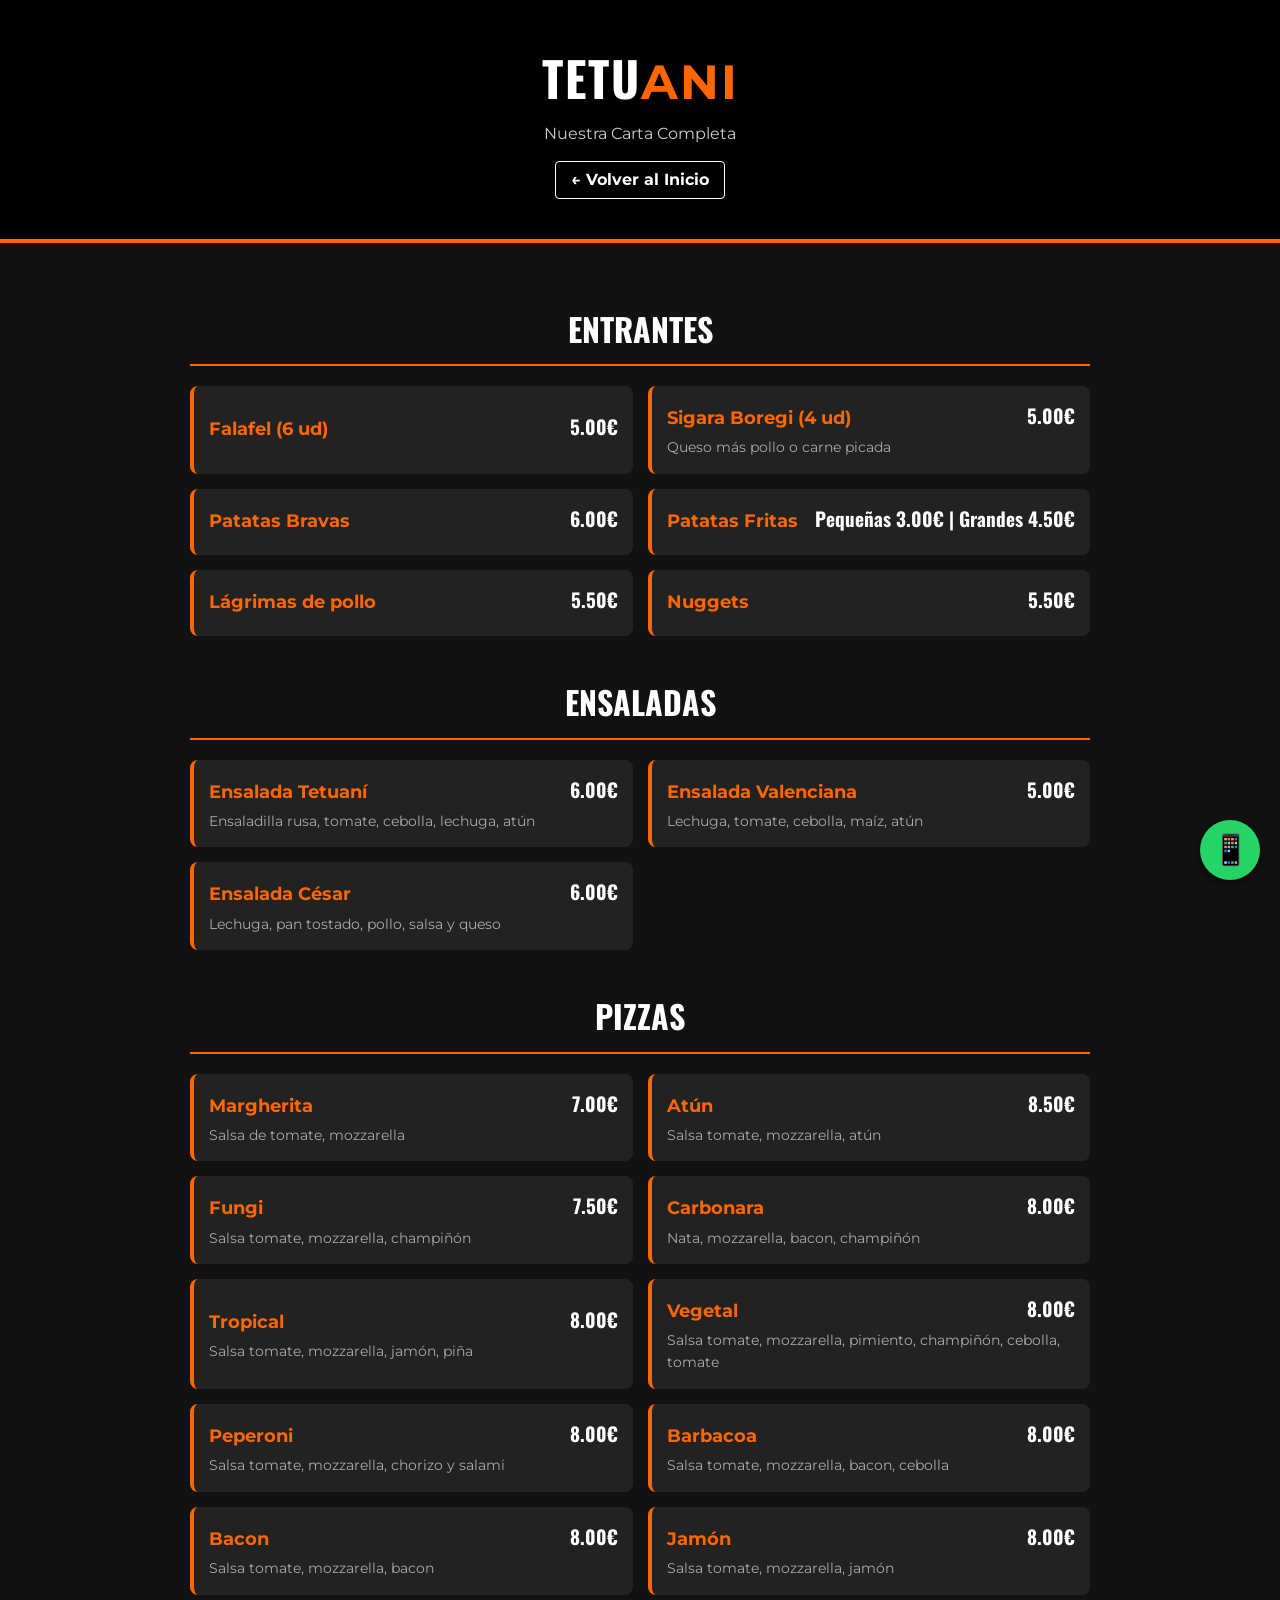
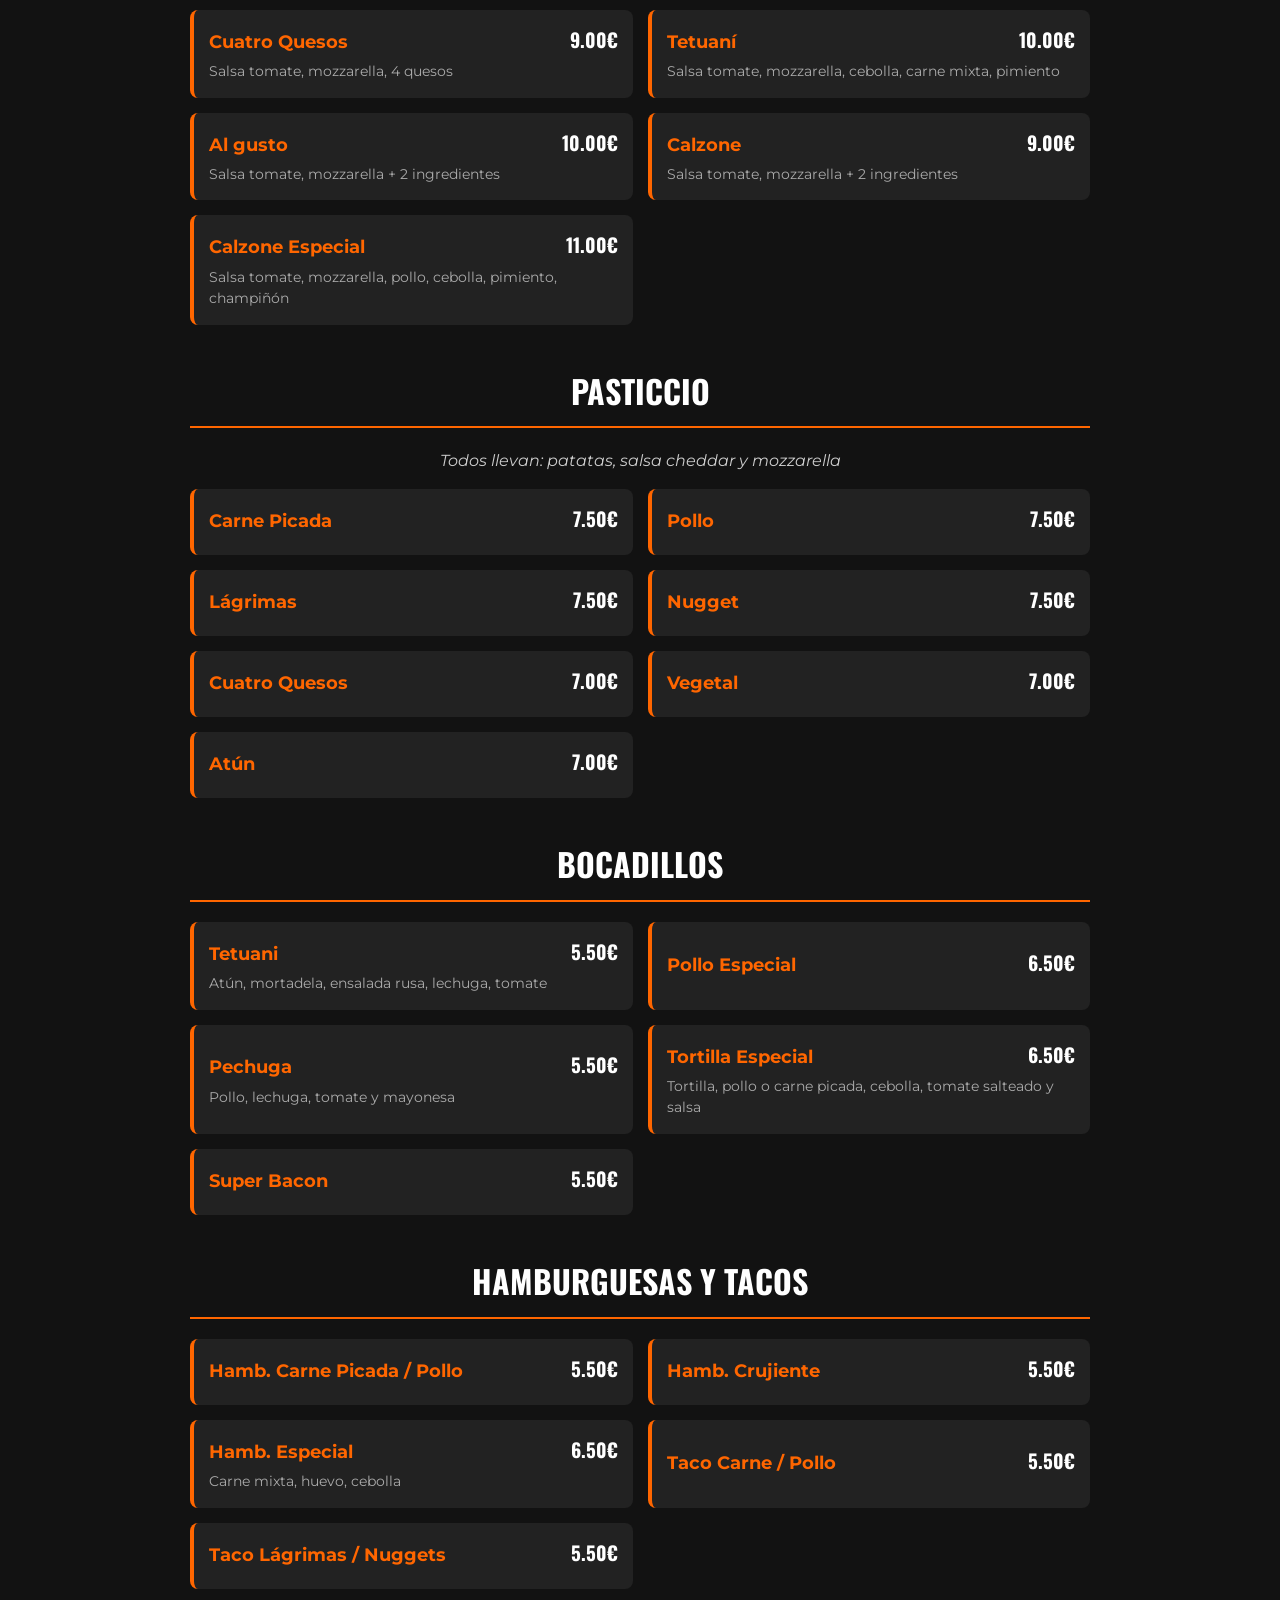
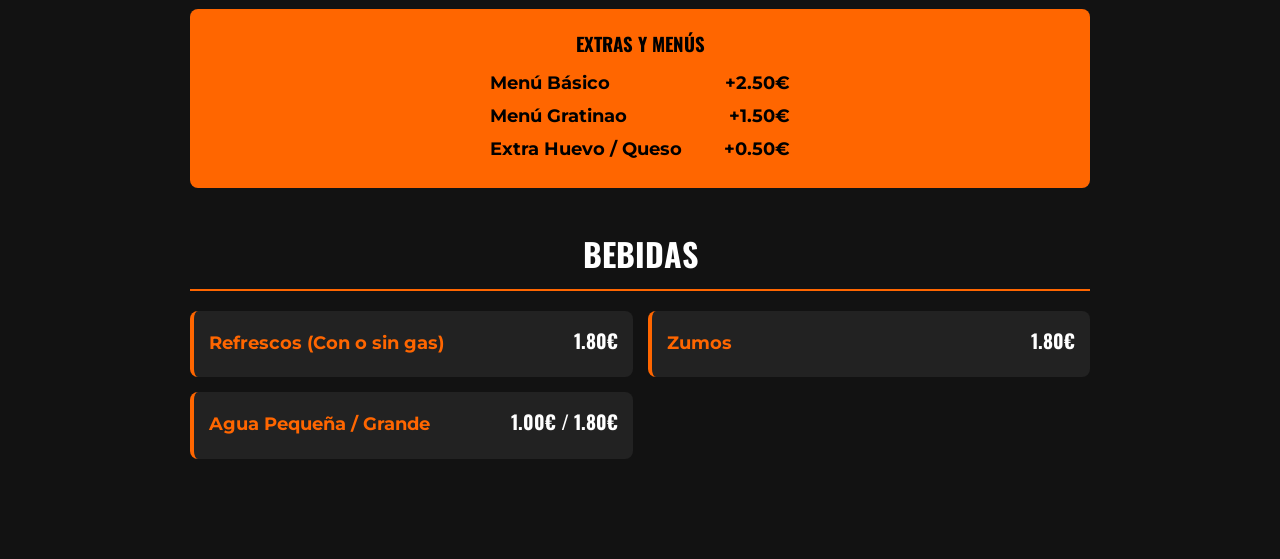
==== carta.html @ 367db720 "2" ====
<!DOCTYPE html>
<html lang="es">
<head>
    <meta charset="UTF-8">
    <meta name="viewport" content="width=device-width, initial-scale=1.0">
    <title>Carta Oficial | Tetuani</title>
    <link href="https://fonts.googleapis.com/css2?family=Oswald:wght@700&family=Montserrat:wght@400;700&display=swap" rel="stylesheet">
    <style>
        :root { --main-color: #ff6600; /* Naranja/Amarillo de su carta */ --dark: #121212; --white: #ffffff; --gray: #222; }
        * { box-sizing: border-box; margin: 0; padding: 0; font-family: 'Montserrat', sans-serif; }
        body { background: var(--dark); color: var(--white); line-height: 1.6; padding-bottom: 80px; }
        
        /* Cabecera */
        header { background: #000; text-align: center; padding: 40px 20px; border-bottom: 4px solid var(--main-color); }
        h1 { font-family: 'Oswald', sans-serif; font-size: 3rem; text-transform: uppercase; letter-spacing: 2px; }
        h1 span { color: var(--main-color); }
        .back-btn { display: inline-block; color: white; text-decoration: none; margin-top: 15px; font-weight: bold; border: 1px solid white; padding: 5px 15px; border-radius: 4px; }
        
        .container { width: 95%; max-width: 900px; margin: auto; padding: 20px 0; }
        
        /* Categorías */
        .section-title { font-family: 'Oswald', sans-serif; font-size: 2rem; text-align: center; margin: 40px 0 20px; text-transform: uppercase; border-bottom: 2px solid var(--main-color); padding-bottom: 10px; }
        
        /* Grid de Platos */
        .menu-grid { display: grid; grid-template-columns: repeat(auto-fit, minmax(300px, 1fr)); gap: 15px; }
        .menu-item { background: var(--gray); padding: 15px; border-radius: 8px; border-left: 4px solid var(--main-color); display: flex; flex-direction: column; justify-content: center; }
        .item-header { display: flex; justify-content: space-between; align-items: baseline; margin-bottom: 5px; }
        .item-name { font-weight: 700; color: var(--main-color); font-size: 1.1rem; }
        .item-price { font-family: 'Oswald', sans-serif; font-size: 1.2rem; font-weight: 700; }
        .item-desc { font-size: 0.85rem; color: #aaa; }
        
        /* Caja de Extras */
        .extras-box { background: var(--main-color); color: #000; padding: 20px; border-radius: 8px; margin-top: 20px; text-align: center; font-weight: bold; }
        .extras-box p { display: flex; justify-content: space-between; max-width: 300px; margin: 5px auto; font-size: 1.1rem; }

        /* Botón Flotante WhatsApp */
        .floating-btn { position: fixed; bottom: 20px; right: 20px; background: #25D366; color: white; width: 60px; height: 60px; border-radius: 50%; display: flex; align-items: center; justify-content: center; font-size: 30px; text-decoration: none; box-shadow: 0 4px 10px rgba(0,0,0,0.5); z-index: 1000; }
    </style>
</head>
<body>

<header>
    <h1>TETU<span>ANI</span></h1>
    <p style="color: #ccc;">Nuestra Carta Completa</p>
    <a href="index.html" class="back-btn">← Volver al Inicio</a>
</header>

<div class="container">
    
    <h2 class="section-title">Entrantes</h2>
    <div class="menu-grid">
        <div class="menu-item"><div class="item-header"><span class="item-name">Falafel (6 ud)</span><span class="item-price">5.00€</span></div></div>
        <div class="menu-item"><div class="item-header"><span class="item-name">Sigara Boregi (4 ud)</span><span class="item-price">5.00€</span></div><div class="item-desc">Queso más pollo o carne picada</div></div>
        <div class="menu-item"><div class="item-header"><span class="item-name">Patatas Bravas</span><span class="item-price">6.00€</span></div></div>
        <div class="menu-item"><div class="item-header"><span class="item-name">Patatas Fritas</span><span class="item-price">Pequeñas 3.00€ | Grandes 4.50€</span></div></div>
        <div class="menu-item"><div class="item-header"><span class="item-name">Lágrimas de pollo</span><span class="item-price">5.50€</span></div></div>
        <div class="menu-item"><div class="item-header"><span class="item-name">Nuggets</span><span class="item-price">5.50€</span></div></div>
    </div>

    <h2 class="section-title">Ensaladas</h2>
    <div class="menu-grid">
        <div class="menu-item"><div class="item-header"><span class="item-name">Ensalada Tetuaní</span><span class="item-price">6.00€</span></div><div class="item-desc">Ensaladilla rusa, tomate, cebolla, lechuga, atún</div></div>
        <div class="menu-item"><div class="item-header"><span class="item-name">Ensalada Valenciana</span><span class="item-price">5.00€</span></div><div class="item-desc">Lechuga, tomate, cebolla, maíz, atún</div></div>
        <div class="menu-item"><div class="item-header"><span class="item-name">Ensalada César</span><span class="item-price">6.00€</span></div><div class="item-desc">Lechuga, pan tostado, pollo, salsa y queso</div></div>
    </div>

    <h2 class="section-title">Pizzas</h2>
    <div class="menu-grid">
        <div class="menu-item"><div class="item-header"><span class="item-name">Margherita</span><span class="item-price">7.00€</span></div><div class="item-desc">Salsa de tomate, mozzarella</div></div>
        <div class="menu-item"><div class="item-header"><span class="item-name">Atún</span><span class="item-price">8.50€</span></div><div class="item-desc">Salsa tomate, mozzarella, atún</div></div>
        <div class="menu-item"><div class="item-header"><span class="item-name">Fungi</span><span class="item-price">7.50€</span></div><div class="item-desc">Salsa tomate, mozzarella, champiñón</div></div>
        <div class="menu-item"><div class="item-header"><span class="item-name">Carbonara</span><span class="item-price">8.00€</span></div><div class="item-desc">Nata, mozzarella, bacon, champiñón</div></div>
        <div class="menu-item"><div class="item-header"><span class="item-name">Tropical</span><span class="item-price">8.00€</span></div><div class="item-desc">Salsa tomate, mozzarella, jamón, piña</div></div>
        <div class="menu-item"><div class="item-header"><span class="item-name">Vegetal</span><span class="item-price">8.00€</span></div><div class="item-desc">Salsa tomate, mozzarella, pimiento, champiñón, cebolla, tomate</div></div>
        <div class="menu-item"><div class="item-header"><span class="item-name">Peperoni</span><span class="item-price">8.00€</span></div><div class="item-desc">Salsa tomate, mozzarella, chorizo y salami</div></div>
        <div class="menu-item"><div class="item-header"><span class="item-name">Barbacoa</span><span class="item-price">8.00€</span></div><div class="item-desc">Salsa tomate, mozzarella, bacon, cebolla</div></div>
        <div class="menu-item"><div class="item-header"><span class="item-name">Bacon</span><span class="item-price">8.00€</span></div><div class="item-desc">Salsa tomate, mozzarella, bacon</div></div>
        <div class="menu-item"><div class="item-header"><span class="item-name">Jamón</span><span class="item-price">8.00€</span></div><div class="item-desc">Salsa tomate, mozzarella, jamón</div></div>
        <div class="menu-item"><div class="item-header"><span class="item-name">Cuatro Quesos</span><span class="item-price">9.00€</span></div><div class="item-desc">Salsa tomate, mozzarella, 4 quesos</div></div>
        <div class="menu-item"><div class="item-header"><span class="item-name">Tetuaní</span><span class="item-price">10.00€</span></div><div class="item-desc">Salsa tomate, mozzarella, cebolla, carne mixta, pimiento</div></div>
        <div class="menu-item"><div class="item-header"><span class="item-name">Al gusto</span><span class="item-price">10.00€</span></div><div class="item-desc">Salsa tomate, mozzarella + 2 ingredientes</div></div>
        <div class="menu-item"><div class="item-header"><span class="item-name">Calzone</span><span class="item-price">9.00€</span></div><div class="item-desc">Salsa tomate, mozzarella + 2 ingredientes</div></div>
        <div class="menu-item"><div class="item-header"><span class="item-name">Calzone Especial</span><span class="item-price">11.00€</span></div><div class="item-desc">Salsa tomate, mozzarella, pollo, cebolla, pimiento, champiñón</div></div>
    </div>

    <h2 class="section-title">Pasticcio</h2>
    <p style="text-align:center; color:#ccc; margin-bottom:15px; font-style:italic;">Todos llevan: patatas, salsa cheddar y mozzarella</p>
    <div class="menu-grid">
        <div class="menu-item"><div class="item-header"><span class="item-name">Carne Picada</span><span class="item-price">7.50€</span></div></div>
        <div class="menu-item"><div class="item-header"><span class="item-name">Pollo</span><span class="item-price">7.50€</span></div></div>
        <div class="menu-item"><div class="item-header"><span class="item-name">Lágrimas</span><span class="item-price">7.50€</span></div></div>
        <div class="menu-item"><div class="item-header"><span class="item-name">Nugget</span><span class="item-price">7.50€</span></div></div>
        <div class="menu-item"><div class="item-header"><span class="item-name">Cuatro Quesos</span><span class="item-price">7.00€</span></div></div>
        <div class="menu-item"><div class="item-header"><span class="item-name">Vegetal</span><span class="item-price">7.00€</span></div></div>
        <div class="menu-item"><div class="item-header"><span class="item-name">Atún</span><span class="item-price">7.00€</span></div></div>
    </div>

    <h2 class="section-title">Bocadillos</h2>
    <div class="menu-grid">
        <div class="menu-item"><div class="item-header"><span class="item-name">Tetuani</span><span class="item-price">5.50€</span></div><div class="item-desc">Atún, mortadela, ensalada rusa, lechuga, tomate</div></div>
        <div class="menu-item"><div class="item-header"><span class="item-name">Pollo Especial</span><span class="item-price">6.50€</span></div></div>
        <div class="menu-item"><div class="item-header"><span class="item-name">Pechuga</span><span class="item-price">5.50€</span></div><div class="item-desc">Pollo, lechuga, tomate y mayonesa</div></div>
        <div class="menu-item"><div class="item-header"><span class="item-name">Tortilla Especial</span><span class="item-price">6.50€</span></div><div class="item-desc">Tortilla, pollo o carne picada, cebolla, tomate salteado y salsa</div></div>
        <div class="menu-item"><div class="item-header"><span class="item-name">Super Bacon</span><span class="item-price">5.50€</span></div></div>
    </div>

    <h2 class="section-title">Hamburguesas y Tacos</h2>
    <div class="menu-grid">
        <div class="menu-item"><div class="item-header"><span class="item-name">Hamb. Carne Picada / Pollo</span><span class="item-price">5.50€</span></div></div>
        <div class="menu-item"><div class="item-header"><span class="item-name">Hamb. Crujiente</span><span class="item-price">5.50€</span></div></div>
        <div class="menu-item"><div class="item-header"><span class="item-name">Hamb. Especial</span><span class="item-price">6.50€</span></div><div class="item-desc">Carne mixta, huevo, cebolla</div></div>
        <div class="menu-item"><div class="item-header"><span class="item-name">Taco Carne / Pollo</span><span class="item-price">5.50€</span></div></div>
        <div class="menu-item"><div class="item-header"><span class="item-name">Taco Lágrimas / Nuggets</span><span class="item-price">5.50€</span></div></div>
    </div>

    <div class="extras-box">
        <h3 style="margin-bottom: 10px; font-family:'Oswald';">EXTRAS Y MENÚS</h3>
        <p><span>Menú Básico</span> <span>+2.50€</span></p>
        <p><span>Menú Gratinao</span> <span>+1.50€</span></p>
        <p><span>Extra Huevo / Queso</span> <span>+0.50€</span></p>
    </div>

    <h2 class="section-title">Bebidas</h2>
    <div class="menu-grid">
        <div class="menu-item"><div class="item-header"><span class="item-name">Refrescos (Con o sin gas)</span><span class="item-price">1.80€</span></div></div>
        <div class="menu-item"><div class="item-header"><span class="item-name">Zumos</span><span class="item-price">1.80€</span></div></div>
        <div class="menu-item"><div class="item-header"><span class="item-name">Agua Pequeña / Grande</span><span class="item-price">1.00€ / 1.80€</span></div></div>
    </div>

</div>

<a href="https://wa.me/34697242656?text=¡Hola!%20He%20visto%20la%20carta%20y%20quiero%20hacer%20un%20pedido%20🍔" class="floating-btn" target="_blank">📱</a>

</body>
</html>
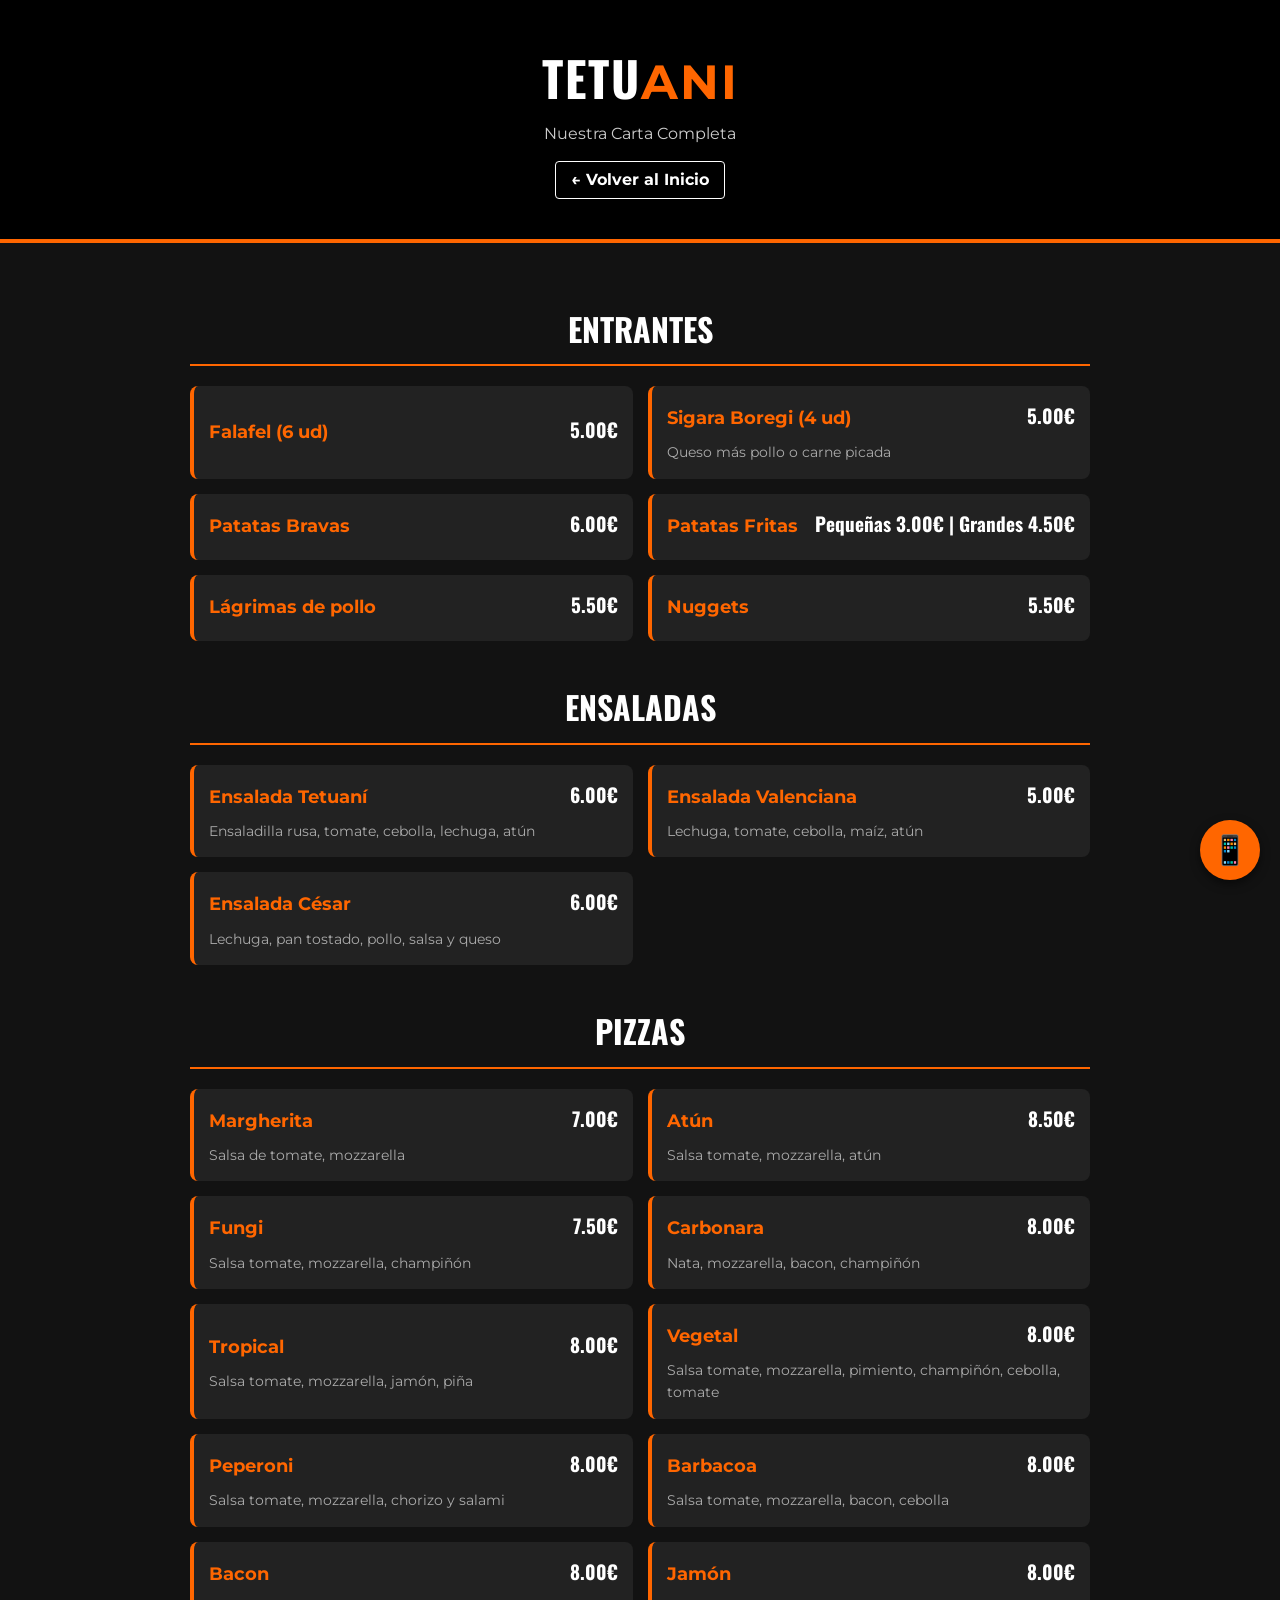
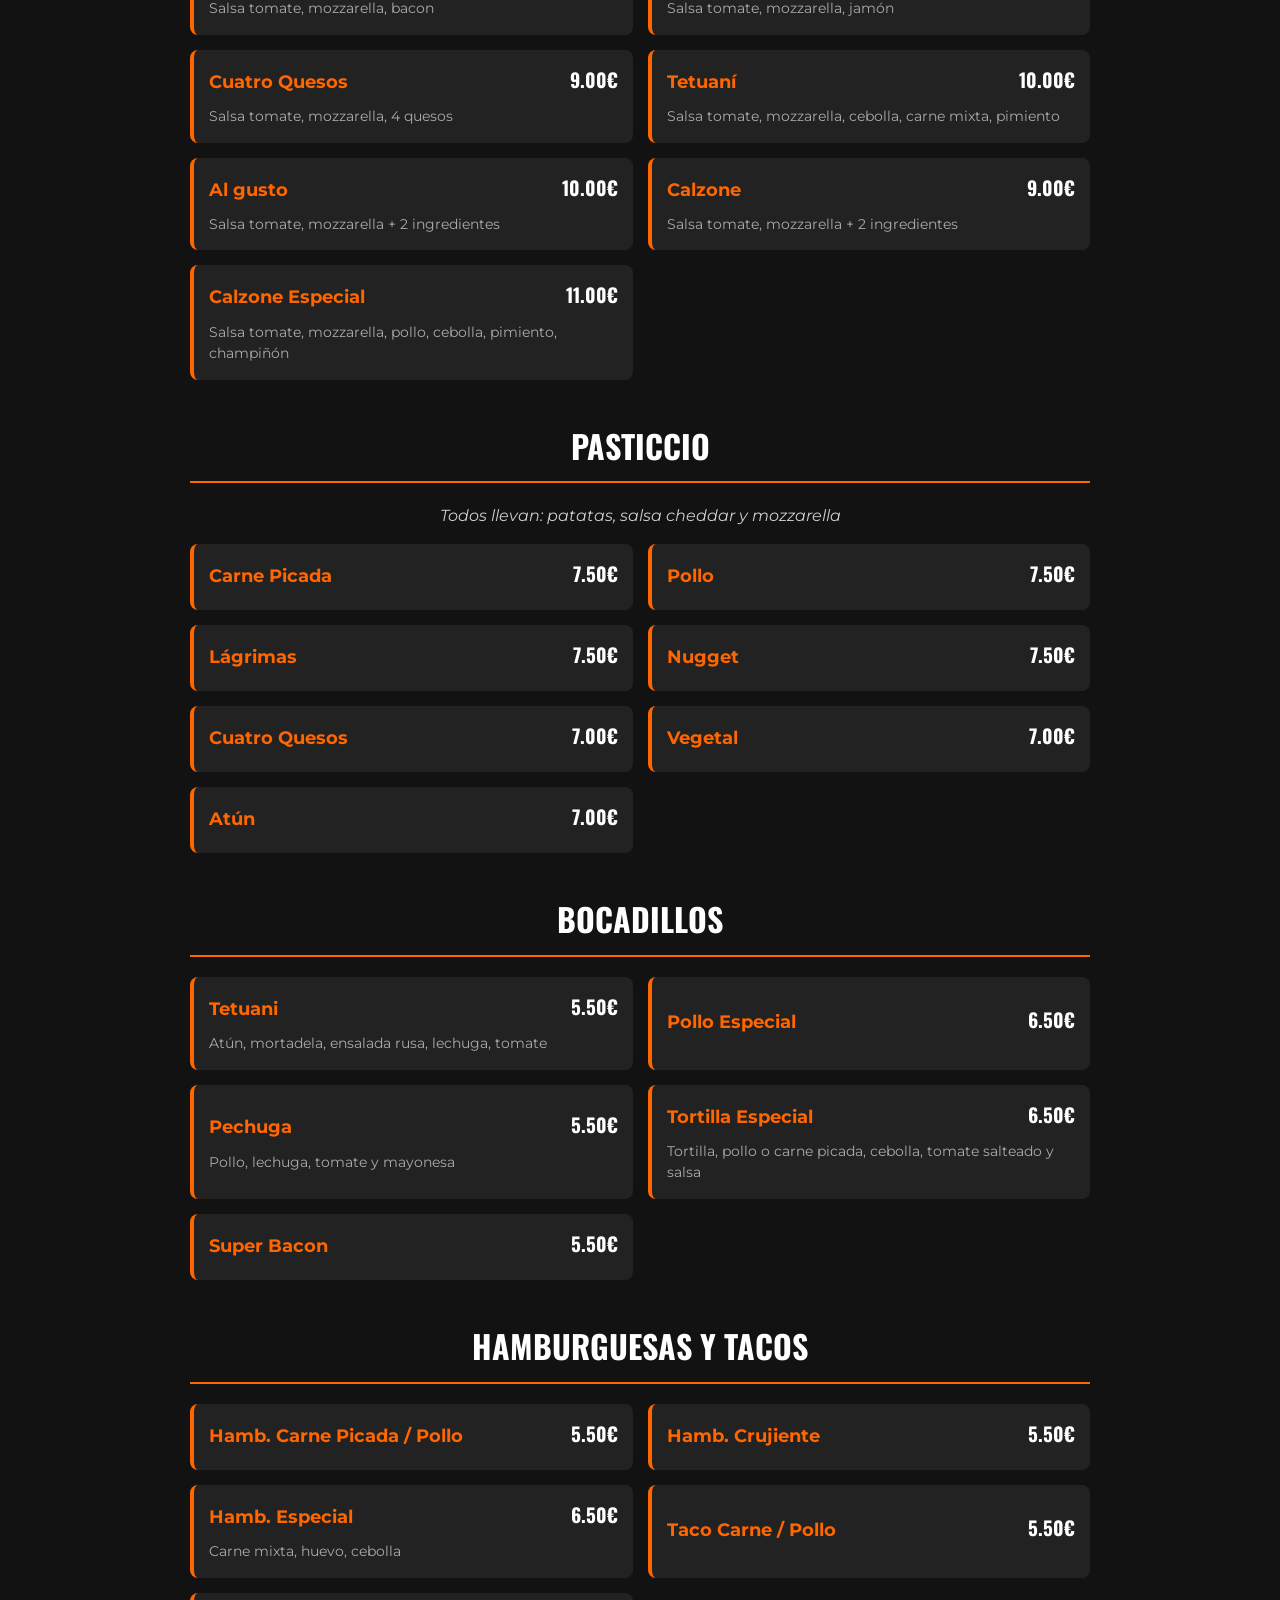
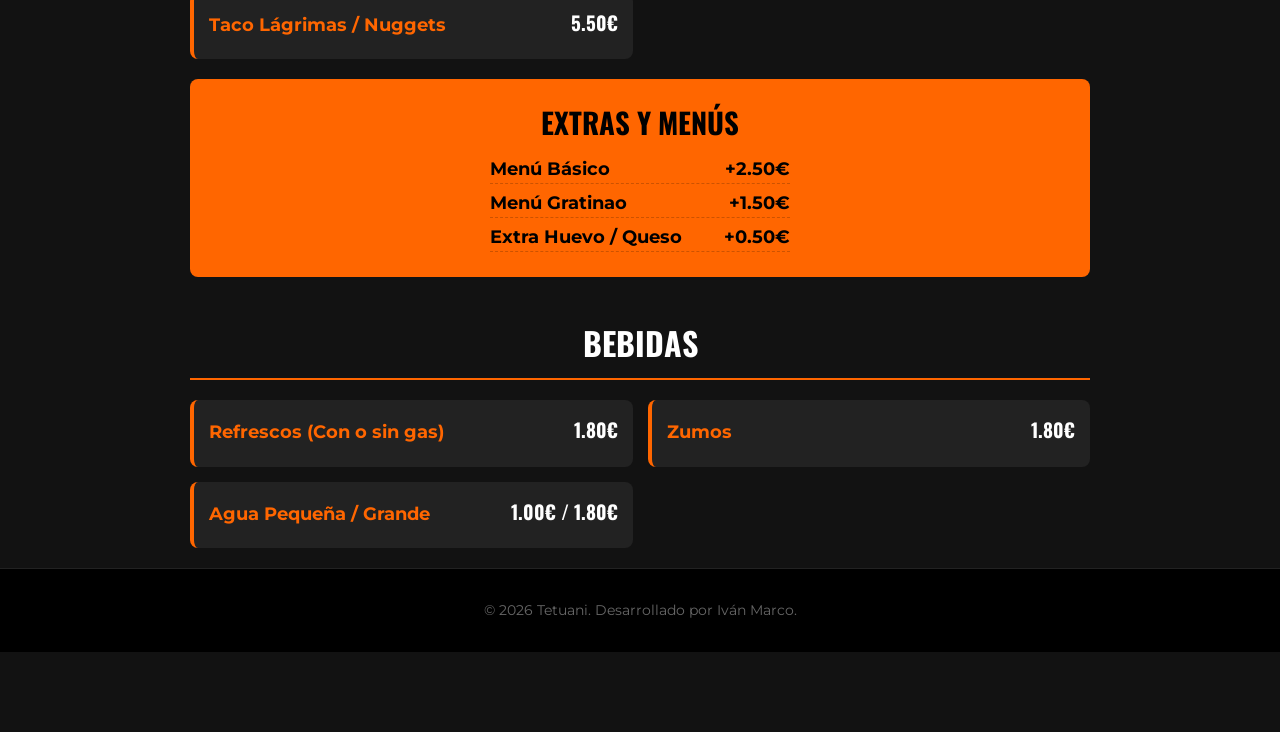
==== commit 0e0cb3f9: "4" ====
--- a/carta.html
+++ b/carta.html
@@ -4,6 +4,7 @@
     <meta charset="UTF-8">
     <meta name="viewport" content="width=device-width, initial-scale=1.0">
     <title>Carta Oficial | Tetuani</title>
+    <link rel="stylesheet" href="style.css">
     <link href="https://fonts.googleapis.com/css2?family=Oswald:wght@700&family=Montserrat:wght@400;700&display=swap" rel="stylesheet">
     <style>
         :root { --main-color: #ff6600; /* Naranja/Amarillo de su carta */ --dark: #121212; --white: #ffffff; --gray: #222; }
@@ -34,7 +35,7 @@
         .extras-box p { display: flex; justify-content: space-between; max-width: 300px; margin: 5px auto; font-size: 1.1rem; }
 
         /* Botón Flotante WhatsApp */
-        .floating-btn { position: fixed; bottom: 20px; right: 20px; background: #25D366; color: white; width: 60px; height: 60px; border-radius: 50%; display: flex; align-items: center; justify-content: center; font-size: 30px; text-decoration: none; box-shadow: 0 4px 10px rgba(0,0,0,0.5); z-index: 1000; }
+        .floating-btn { position: fixed; bottom: 20px; right: 20px; background: var(--main-orange); color: white; width: 60px; height: 60px; border-radius: 50%; display: flex; align-items: center; justify-content: center; font-size: 30px; text-decoration: none; box-shadow: 0 4px 10px rgba(0,0,0,0.5); z-index: 1000; }
     </style>
 </head>
 <body>
@@ -120,6 +121,7 @@
         <p><span>Extra Huevo / Queso</span> <span>+0.50€</span></p>
     </div>
 
+
     <h2 class="section-title">Bebidas</h2>
     <div class="menu-grid">
         <div class="menu-item"><div class="item-header"><span class="item-name">Refrescos (Con o sin gas)</span><span class="item-price">1.80€</span></div></div>
@@ -129,7 +131,14 @@
 
 </div>
 
-<a href="https://wa.me/34697242656?text=¡Hola!%20He%20visto%20la%20carta%20y%20quiero%20hacer%20un%20pedido%20🍔" class="floating-btn" target="_blank">📱</a>
+<a href="https://wa.me/34697242656?text=¡Hola!%20Quiero%20hacer%20un%20pedido%20en%20Tetuani%20🍔" 
+   class="floating-btn" 
+   target="_blank">
+   <span style="font-size: 1.8rem;">📱</span>
+</a>
 
+    <footer>
+        <p>© 2026 Tetuani. Desarrollado por Iván Marco.</p>
+    </footer>
 </body>
 </html>
--- a/style.css
+++ b/style.css
@@ -0,0 +1,443 @@
+:root {
+    --yellow: #ffc300;
+    --dark: #121212;
+    --white: #ffffff;
+    --gray: #f4f4f4;
+}
+
+* { box-sizing: border-box; margin: 0; padding: 0; font-family: 'Montserrat', sans-serif; scroll-behavior: smooth; }
+
+body { background: var(--gray); color: var(--dark); }
+
+.container { width: 90%; max-width: 1000px; margin: auto; padding: 50px 0; }
+
+/* Navegación */
+nav { background: var(--dark); padding: 15px 0; position: sticky; top: 0; z-index: 1000; }
+.nav-container { width: 90%; max-width: 1000px; margin: auto; display: flex; justify-content: space-between; align-items: center; }
+.logo { font-family: 'Oswald'; color: var(--white); font-size: 1.8rem; letter-spacing: 1px; }
+.logo span { color: var(--yellow); }
+.btn-nav { background: var(--yellow); color: var(--dark); padding: 8px 15px; border-radius: 4px; text-decoration: none; font-weight: 700; font-size: 0.9rem; }
+
+/* Hero */
+.hero { 
+    height: 75vh; 
+    background: linear-gradient(rgba(0,0,0,0.8), rgba(0,0,0,0.8)), url('https://images.unsplash.com/photo-1552332386-f8dd00dc2f85?ixlib=rb-1.2.1&auto=format&fit=crop&w=1000&q=80') center/cover;
+    display: flex; align-items: center; justify-content: center; text-align: center; color: var(--white);
+}
+.rating { background: var(--yellow); color: var(--dark); display: inline-block; padding: 5px 15px; border-radius: 20px; font-weight: 700; margin-bottom: 20px; font-size: 0.9rem; }
+.hero h1 { font-family: 'Oswald'; font-size: 4rem; line-height: 1.1; margin-bottom: 20px; text-transform: uppercase; }
+.hero h1 span { color: var(--yellow); }
+.hero p { font-size: 1.2rem; margin-bottom: 30px; }
+.btn-main { background: var(--yellow); color: var(--dark); padding: 15px 40px; text-decoration: none; font-weight: 700; border-radius: 4px; font-size: 1.1rem; transition: 0.3s; display: inline-block; }
+.btn-main:hover { transform: scale(1.05); }
+
+/* Carta */
+.section-title { font-family: 'Oswald'; font-size: 2.5rem; text-align: center; margin-bottom: 40px; text-transform: uppercase; }
+.menu-grid { display: grid; grid-template-columns: repeat(auto-fit, minmax(300px, 1fr)); gap: 30px; }
+.food-card { background: var(--white); border-radius: 8px; border: 2px solid #eee; transition: 0.3s; }
+.food-card:hover { border-color: var(--yellow); transform: translateY(-5px); box-shadow: 0 10px 20px rgba(0,0,0,0.1); }
+.food-info { padding: 30px; text-align: center; }
+.food-info h3 { font-family: 'Oswald'; font-size: 1.5rem; text-transform: uppercase; }
+.price { display: block; font-size: 1.8rem; font-weight: 800; color: var(--dark); margin: 15px 0; font-family: 'Oswald'; }
+.btn-order { display: block; background: var(--dark); color: var(--yellow); padding: 15px; text-decoration: none; border-radius: 4px; font-weight: 700; transition: 0.3s; }
+.btn-order:hover { background: #333; }
+
+/* Info Contacto */
+.info-contacto { background: var(--dark); color: var(--white); text-align: center; }
+.info-grid { display: grid; grid-template-columns: repeat(auto-fit, minmax(200px, 1fr)); gap: 30px; margin-top: 30px; }
+
+footer { padding: 30px; text-align: center; font-size: 0.9rem; background: #000; color: #666; }
+
+/* Estilo para el contenedor de contacto similar al Rincón del Grao */
+.contact-box { 
+    display: grid; 
+    grid-template-columns: 1fr 1.2fr; 
+    gap: 40px; 
+    background: #1a1a1a; 
+    padding: 30px; 
+    border-radius: 12px; 
+    align-items: center;
+    text-align: left;
+}
+
+.map-container { 
+    height: 350px; 
+    border-radius: 8px; 
+    overflow: hidden; 
+    border: 2px solid var(--yellow); 
+}
+
+/* Responsive para móviles */
+@media (max-width: 768px) {
+    .contact-box {
+        grid-template-columns: 1fr;
+    }
+    .hero h1 { font-size: 2.5rem; }
+}
+
+/* Layout de Contacto (2 columnas) */
+.contact-box { 
+    display: grid; 
+    grid-template-columns: 1fr 1.2fr; 
+    gap: 50px; 
+    background: #1a1a1a; /* Fondo oscuro para que resalte el amarillo */
+    padding: 40px; 
+    border-radius: 12px; 
+    text-align: left;
+}
+
+.contact-info h2 { font-family: 'Oswald'; font-size: 2.2rem; margin-bottom: 20px; color: var(--white); }
+.contact-info span { color: var(--yellow); }
+.data { margin: 30px 0; color: var(--white); font-weight: 500; line-height: 2; }
+
+.map { 
+    height: 350px; 
+    border-radius: 8px; 
+    overflow: hidden; 
+    border: 2px solid var(--yellow); 
+}
+
+/* BOTÓN FLOTANTE */
+.floating-btn { 
+    position: fixed; 
+    bottom: 25px; 
+    right: 25px; 
+    background: var(--yellow); 
+    color: var(--dark); 
+    width: 60px; 
+    height: 60px; 
+    border-radius: 50%; 
+    display: flex; 
+    align-items: center; 
+    justify-content: center; 
+    text-decoration: none; 
+    font-size: 1.5rem; 
+    box-shadow: 0 4px 15px rgba(0,0,0,0.3); 
+    z-index: 999; 
+    transition: 0.3s;
+}
+
+.floating-btn:hover { transform: scale(1.1); }
+
+/* Responsive para que en móvil salga uno debajo del otro */
+@media (max-width: 768px) {
+    .contact-box { grid-template-columns: 1fr; padding: 20px; }
+    .map { height: 250px; }
+}
+
+/* NUEVOS ESTILOS PARA LA GALERÍA DE FOTOS */
+.gallery-grid {
+    display: grid;
+    grid-template-columns: repeat(auto-fit, minmax(250px, 1fr));
+    gap: 20px;
+    padding: 20px 0;
+}
+
+.gallery-item {
+    position: relative;
+    border-radius: 12px;
+    overflow: hidden;
+    height: 300px; /* Altura fija para que todas sean iguales */
+    box-shadow: 0 5px 15px rgba(0,0,0,0.1);
+    transition: transform 0.3s ease;
+    border: 3px solid #eee; /* Borde sutil */
+}
+
+.gallery-item:hover {
+    transform: scale(1.03); /* Pequeño zoom al pasar el ratón */
+    border-color: var(--yellow); /* El borde cambia al color corporativo */
+}
+
+.gallery-item img {
+    width: 100%;
+    height: 100%;
+    object-fit: cover; /* Ajusta la imagen sin deformarla */
+    display: block;
+}
+
+/* Efecto superpuesto para las fotos inventadas (Opcional) */
+.photo-overlay {
+    position: absolute;
+    bottom: 0;
+    left: 0;
+    width: 100%;
+    background: linear-gradient(to top, rgba(0,0,0,0.8), transparent);
+    color: white;
+    padding: 15px;
+    font-size: 0.9rem;
+    font-weight: 700;
+    text-align: center;
+}
+
+/* Responsive para móviles */
+@media (max-width: 600px) {
+    .gallery-grid {
+        grid-template-columns: 1fr; /* Una columna en móviles */
+    }
+    .gallery-item {
+        height: 250px;
+    }
+}
+
+
+:root {
+    --main-color: #ff6600; /* El naranja de la carta de Tetuani */
+    --dark: #000000;       /* Negro puro para fondo */
+    --card-bg: #1a1a1a;    /* Gris muy oscuro para tarjetas */
+    --white: #ffffff;
+    --font-main: 'Montserrat', sans-serif;
+    --font-title: 'Oswald', sans-serif;
+}
+
+body {
+    background-color: var(--dark);
+    color: var(--white);
+    font-family: var(--font-main);
+}
+
+/* Navegación */
+nav { background: #000; border-bottom: 2px solid var(--main-color); }
+.logo span { color: var(--main-color); }
+.btn-nav { background: var(--main-color); color: white; }
+
+/* Hero */
+.hero { 
+    background: linear-gradient(rgba(0,0,0,0.7), rgba(0,0,0,0.9)), url('https://images.unsplash.com/photo-1561758033-d89a9ad46330?q=80&w=1200&auto=format&fit=crop'); 
+}
+.hero h1 span { color: var(--main-color); }
+.btn-main { background: var(--main-color); color: white; }
+
+/* Sección Carta Preview */
+#carta-preview { background: var(--card-bg); border-top: 1px solid #333; }
+#carta-preview p { color: #ccc; }
+
+/* Contacto (Estilo Rincón del Grao) */
+.contact-box { 
+    background: #0a0a0a; 
+    border: 1px solid #222;
+}
+.contact-info h2 span { color: var(--main-color); }
+.map { border: 2px solid var(--main-color); }
+
+/* Botón flotante ahora en Naranja para ir a juego */
+.floating-btn { 
+    background: var(--main-color); 
+    color: white; 
+}
+
+/* =========================================
+   1. VARIABLES Y CONFIGURACIÓN BASE
+   ========================================= */
+:root {
+    --main-orange: #ff6600; /* Naranja de la carta oficial */
+    --pure-black: #000000;
+    --dark-bg: #1a1a1a;    /* Gris muy oscuro para tarjetas */
+    --white: #ffffff;
+    --font-title: 'Oswald', sans-serif;
+    --font-body: 'Montserrat', sans-serif;
+}
+
+* { 
+    box-sizing: border-box; 
+    margin: 0; 
+    padding: 0; 
+    font-family: var(--font-body); 
+    scroll-behavior: smooth; 
+}
+
+body { 
+    background: var(--pure-black); 
+    color: var(--white); 
+    line-height: 1.6;
+}
+
+.container { 
+    width: 90%; 
+    max-width: 1000px; 
+    margin: auto; 
+    padding: 50px 0; 
+}
+
+/* =========================================
+   2. NAVEGACIÓN Y CABECERAS
+   ========================================= */
+nav, header { 
+    background: var(--pure-black); 
+    padding: 20px 0; 
+    text-align: center;
+    border-bottom: 4px solid var(--main-orange);
+}
+
+nav { position: sticky; top: 0; z-index: 1000; padding: 15px 0; }
+
+.nav-container { 
+    width: 90%; 
+    max-width: 1000px; 
+    margin: auto; 
+    display: flex; 
+    justify-content: space-between; 
+    align-items: center; 
+}
+
+.logo, h1 { 
+    font-family: var(--font-title); 
+    color: var(--white); 
+    text-transform: uppercase;
+    letter-spacing: 2px;
+}
+
+.logo span, h1 span { color: var(--main-orange); }
+
+.back-btn { 
+    display: inline-block; 
+    color: white; 
+    text-decoration: none; 
+    margin-top: 15px; 
+    font-weight: bold; 
+    border: 1px solid white; 
+    padding: 5px 15px; 
+    border-radius: 4px; 
+    transition: 0.3s;
+}
+
+.back-btn:hover { background: var(--white); color: var(--pure-black); }
+
+/* =========================================
+   3. HERO (PORTADA INDEX)
+   ========================================= */
+.hero { 
+    height: 75vh; 
+    background: linear-gradient(rgba(0,0,0,0.7), rgba(0,0,0,0.9)), 
+                url('https://images.unsplash.com/photo-1561758033-d89a9ad46330?q=80&w=1200&auto=format&fit=crop') center/cover;
+    display: flex; 
+    align-items: center; 
+    justify-content: center; 
+    text-align: center; 
+}
+
+.hero h1 { font-size: 4rem; margin-bottom: 20px; }
+
+.btn-main { 
+    background: var(--main-orange); 
+    color: var(--white); 
+    padding: 15px 40px; 
+    text-decoration: none; 
+    font-weight: 700; 
+    border-radius: 50px; 
+    font-size: 1.1rem; 
+    transition: 0.3s; 
+    display: inline-block; 
+    border: none;
+}
+
+.btn-main:hover { transform: scale(1.05); background: #e65c00; }
+
+/* =========================================
+   4. ESTRUCTURA DE LA CARTA (CARTA.HTML)
+   ========================================= */
+.section-title { 
+    font-family: var(--font-title); 
+    font-size: 2.5rem; 
+    text-align: center; 
+    margin: 40px 0 20px; 
+    text-transform: uppercase; 
+    border-bottom: 2px solid var(--main-orange);
+    padding-bottom: 10px;
+}
+
+.menu-grid { 
+    display: grid; 
+    grid-template-columns: repeat(auto-fit, minmax(300px, 1fr)); 
+    gap: 15px; 
+}
+
+.menu-item { 
+    background: var(--dark-bg); 
+    padding: 15px; 
+    border-radius: 8px; 
+    border-left: 5px solid var(--main-orange); 
+    transition: 0.3s;
+}
+
+.item-header { display: flex; justify-content: space-between; align-items: baseline; }
+.item-name { font-weight: 700; color: var(--main-orange); font-size: 1.1rem; }
+.item-price { font-family: var(--font-title); font-size: 1.2rem; font-weight: 700; }
+.item-desc { font-size: 0.85rem; color: #aaa; margin-top: 5px; }
+
+/* Caja de Extras y Menús */
+.extras-box { 
+    background: var(--main-orange); 
+    color: #000; 
+    padding: 25px; 
+    border-radius: 12px; 
+    margin-top: 40px; 
+    text-align: center; 
+    font-weight: bold; 
+}
+
+.extras-box h3 { font-family: var(--font-title); font-size: 1.8rem; margin-bottom: 15px; }
+.extras-box p { display: flex; justify-content: space-between; max-width: 400px; margin: 8px auto; font-size: 1.1rem; border-bottom: 1px dashed rgba(0,0,0,0.2); }
+
+/* =========================================
+   5. CONTACTO Y MAPA (ESTILO RINCÓN)
+   ========================================= */
+.contact-box { 
+    display: grid; 
+    grid-template-columns: 1fr 1.2fr; 
+    gap: 50px; 
+    background: #0a0a0a; 
+    padding: 40px; 
+    border-radius: 15px; 
+    border: 1px solid #222;
+    text-align: left;
+    align-items: center;
+}
+
+.contact-info h2 { font-family: var(--font-title); font-size: 2.2rem; margin-bottom: 20px; }
+.data { margin: 30px 0; color: #ccc; line-height: 2; }
+
+.map { 
+    height: 350px; 
+    border-radius: 8px; 
+    overflow: hidden; 
+    border: 2px solid var(--main-orange); 
+}
+
+/* =========================================
+   6. BOTÓN FLOTANTE (PULSO NARANJA)
+   ========================================= */
+.floating-btn { 
+    position: fixed; 
+    bottom: 25px; 
+    right: 25px; 
+    background: var(--main-orange); 
+    color: var(--white); 
+    width: 65px; 
+    height: 65px; 
+    border-radius: 50%; 
+    display: flex; 
+    align-items: center; 
+    justify-content: center; 
+    text-decoration: none; 
+    box-shadow: 0 4px 15px rgba(255, 102, 0, 0.4); 
+    z-index: 2000; 
+    transition: 0.3s;
+    animation: pulse-orange 2s infinite;
+}
+
+@keyframes pulse-orange {
+    0% { transform: scale(1); box-shadow: 0 0 0 0 rgba(255, 102, 0, 0.7); }
+    70% { transform: scale(1.1); box-shadow: 0 0 0 15px rgba(255, 102, 0, 0); }
+    100% { transform: scale(1); box-shadow: 0 0 0 0 rgba(255, 102, 0, 0); }
+}
+
+/* =========================================
+   7. FOOTER Y RESPONSIVE
+   ========================================= */
+footer { padding: 30px; text-align: center; font-size: 0.9rem; background: #000; color: #666; border-top: 1px solid #222; }
+
+@media (max-width: 768px) {
+    .contact-box { grid-template-columns: 1fr; padding: 25px; }
+    .hero h1 { font-size: 2.5rem; }
+    .map { height: 250px; }
+}
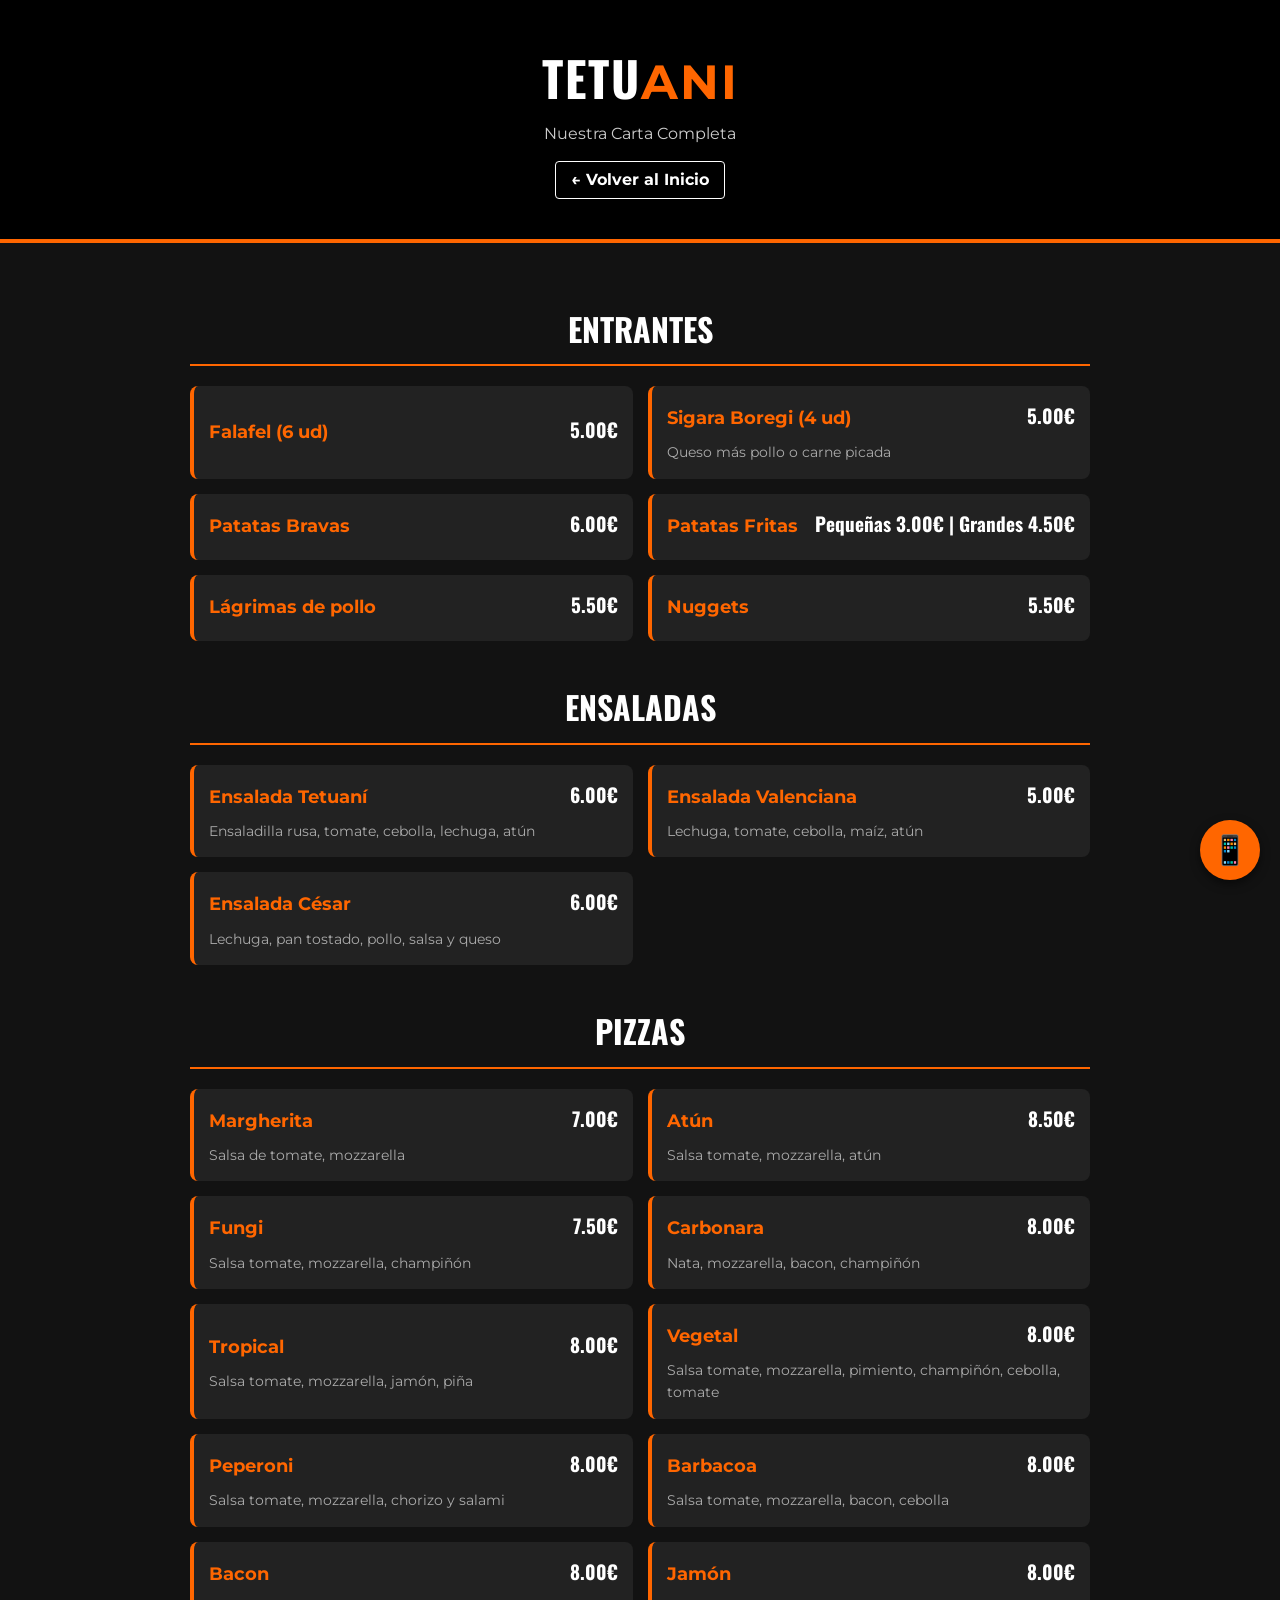
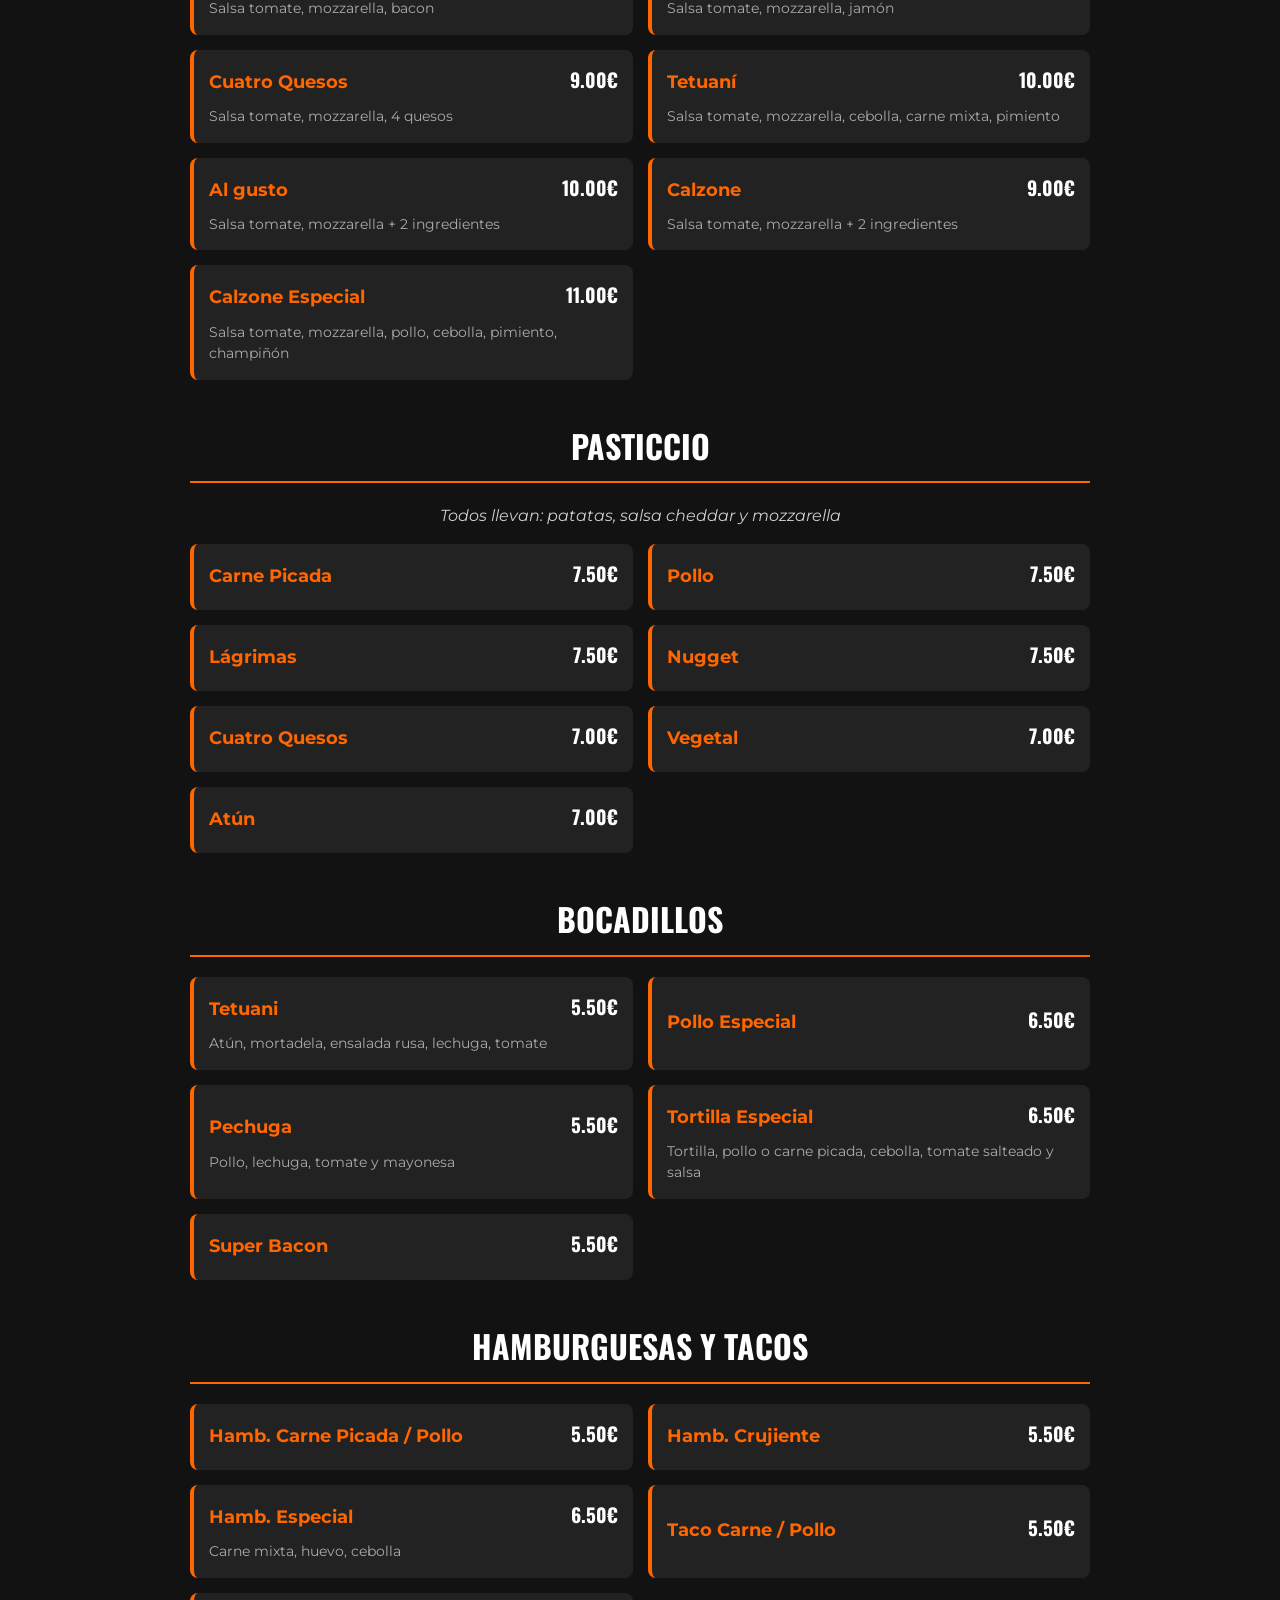
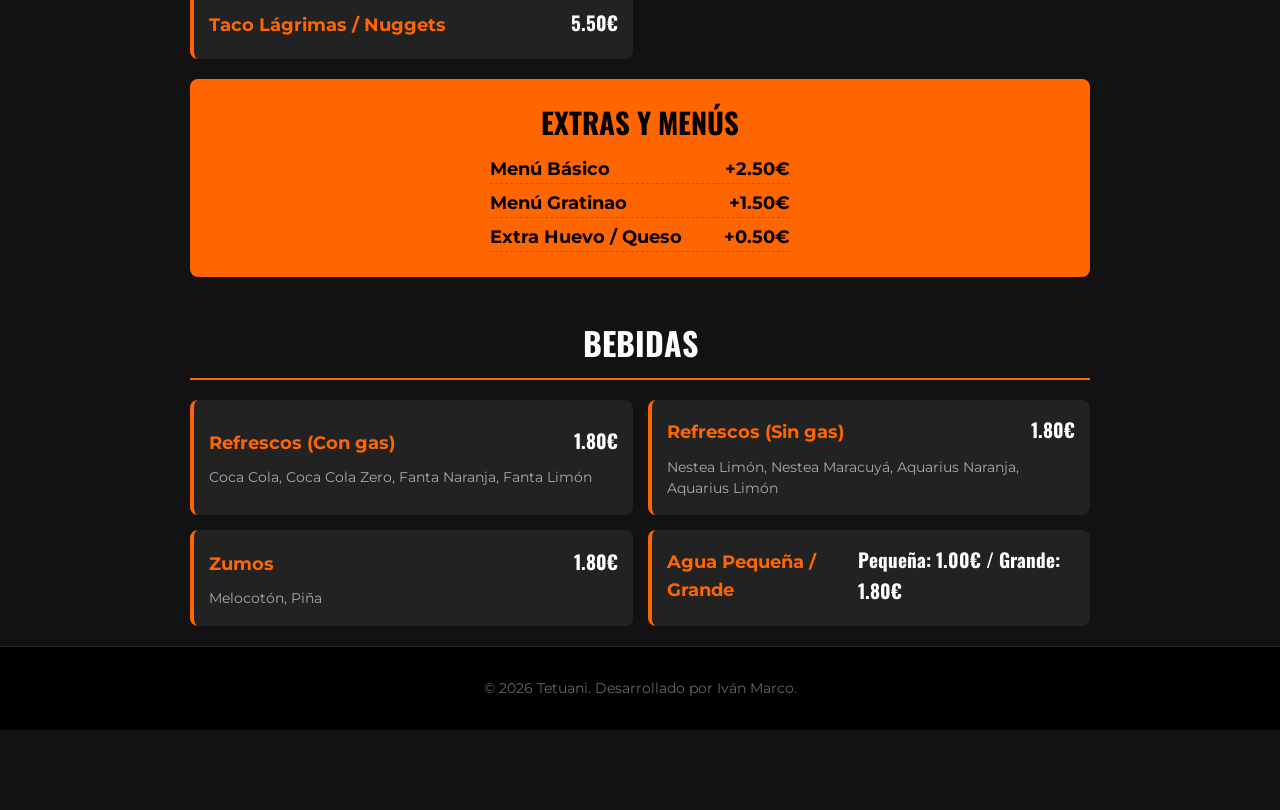
==== commit 2bab361e: "6" ====
--- a/carta.html
+++ b/carta.html
@@ -36,6 +36,34 @@
 
         /* Botón Flotante WhatsApp */
         .floating-btn { position: fixed; bottom: 20px; right: 20px; background: var(--main-orange); color: white; width: 60px; height: 60px; border-radius: 50%; display: flex; align-items: center; justify-content: center; font-size: 30px; text-decoration: none; box-shadow: 0 4px 10px rgba(0,0,0,0.5); z-index: 1000; }
+        
+        /* Responsive para móviles */
+        @media (max-width: 768px) {
+            header { padding: 30px 15px; }
+            h1 { font-size: 2.5rem; }
+            .back-btn { font-size: 0.9rem; padding: 8px 12px; }
+            .container { padding: 15px 0; }
+            .section-title { font-size: 1.5rem; margin: 25px 0 15px; }
+            .menu-grid { gap: 10px; grid-template-columns: repeat(auto-fit, minmax(250px, 1fr)); }
+            .menu-item { padding: 10px; }
+            .item-name { font-size: 1rem; }
+            .item-price { font-size: 1.1rem; }
+            .item-desc { font-size: 0.75rem; }
+            .extras-box { padding: 15px; margin-top: 20px; }
+            .extras-box h3 { font-size: 1.2rem; }
+            .extras-box p { font-size: 0.95rem; }
+            .floating-btn { width: 50px; height: 50px; font-size: 1.5rem; }
+        }
+        
+        @media (max-width: 480px) {
+            h1 { font-size: 2rem; }
+            .section-title { font-size: 1.3rem; }
+            .menu-item { padding: 8px; }
+            .item-name { font-size: 0.9rem; }
+            .item-price { font-size: 1rem; }
+            .item-desc { font-size: 0.7rem; }
+            .floating-btn { width: 45px; height: 45px; font-size: 1.3rem; }
+        }
     </style>
 </head>
 <body>
@@ -124,9 +152,10 @@
 
     <h2 class="section-title">Bebidas</h2>
     <div class="menu-grid">
-        <div class="menu-item"><div class="item-header"><span class="item-name">Refrescos (Con o sin gas)</span><span class="item-price">1.80€</span></div></div>
-        <div class="menu-item"><div class="item-header"><span class="item-name">Zumos</span><span class="item-price">1.80€</span></div></div>
-        <div class="menu-item"><div class="item-header"><span class="item-name">Agua Pequeña / Grande</span><span class="item-price">1.00€ / 1.80€</span></div></div>
+        <div class="menu-item"><div class="item-header"><span class="item-name">Refrescos (Con gas)</span><span class="item-price">1.80€</span></div><div class="item-desc">Coca Cola, Coca Cola Zero, Fanta Naranja, Fanta Limón</div></div>
+        <div class="menu-item"><div class="item-header"><span class="item-name">Refrescos (Sin gas)</span><span class="item-price">1.80€</span></div><div class="item-desc">Nestea Limón, Nestea Maracuyá, Aquarius Naranja, Aquarius Limón</div></div>
+        <div class="menu-item"><div class="item-header"><span class="item-name">Zumos</span><span class="item-price">1.80€</span></div><div class="item-desc">Melocotón, Piña</div></div>
+        <div class="menu-item"><div class="item-header"><span class="item-name">Agua Pequeña / Grande</span><span class="item-price">Pequeña: 1.00€ / Grande: 1.80€</span></div></div>
     </div>
 
 </div>
--- a/style.css
+++ b/style.css
@@ -1,230 +1,3 @@
-:root {
-    --yellow: #ffc300;
-    --dark: #121212;
-    --white: #ffffff;
-    --gray: #f4f4f4;
-}
-
-* { box-sizing: border-box; margin: 0; padding: 0; font-family: 'Montserrat', sans-serif; scroll-behavior: smooth; }
-
-body { background: var(--gray); color: var(--dark); }
-
-.container { width: 90%; max-width: 1000px; margin: auto; padding: 50px 0; }
-
-/* Navegación */
-nav { background: var(--dark); padding: 15px 0; position: sticky; top: 0; z-index: 1000; }
-.nav-container { width: 90%; max-width: 1000px; margin: auto; display: flex; justify-content: space-between; align-items: center; }
-.logo { font-family: 'Oswald'; color: var(--white); font-size: 1.8rem; letter-spacing: 1px; }
-.logo span { color: var(--yellow); }
-.btn-nav { background: var(--yellow); color: var(--dark); padding: 8px 15px; border-radius: 4px; text-decoration: none; font-weight: 700; font-size: 0.9rem; }
-
-/* Hero */
-.hero { 
-    height: 75vh; 
-    background: linear-gradient(rgba(0,0,0,0.8), rgba(0,0,0,0.8)), url('https://images.unsplash.com/photo-1552332386-f8dd00dc2f85?ixlib=rb-1.2.1&auto=format&fit=crop&w=1000&q=80') center/cover;
-    display: flex; align-items: center; justify-content: center; text-align: center; color: var(--white);
-}
-.rating { background: var(--yellow); color: var(--dark); display: inline-block; padding: 5px 15px; border-radius: 20px; font-weight: 700; margin-bottom: 20px; font-size: 0.9rem; }
-.hero h1 { font-family: 'Oswald'; font-size: 4rem; line-height: 1.1; margin-bottom: 20px; text-transform: uppercase; }
-.hero h1 span { color: var(--yellow); }
-.hero p { font-size: 1.2rem; margin-bottom: 30px; }
-.btn-main { background: var(--yellow); color: var(--dark); padding: 15px 40px; text-decoration: none; font-weight: 700; border-radius: 4px; font-size: 1.1rem; transition: 0.3s; display: inline-block; }
-.btn-main:hover { transform: scale(1.05); }
-
-/* Carta */
-.section-title { font-family: 'Oswald'; font-size: 2.5rem; text-align: center; margin-bottom: 40px; text-transform: uppercase; }
-.menu-grid { display: grid; grid-template-columns: repeat(auto-fit, minmax(300px, 1fr)); gap: 30px; }
-.food-card { background: var(--white); border-radius: 8px; border: 2px solid #eee; transition: 0.3s; }
-.food-card:hover { border-color: var(--yellow); transform: translateY(-5px); box-shadow: 0 10px 20px rgba(0,0,0,0.1); }
-.food-info { padding: 30px; text-align: center; }
-.food-info h3 { font-family: 'Oswald'; font-size: 1.5rem; text-transform: uppercase; }
-.price { display: block; font-size: 1.8rem; font-weight: 800; color: var(--dark); margin: 15px 0; font-family: 'Oswald'; }
-.btn-order { display: block; background: var(--dark); color: var(--yellow); padding: 15px; text-decoration: none; border-radius: 4px; font-weight: 700; transition: 0.3s; }
-.btn-order:hover { background: #333; }
-
-/* Info Contacto */
-.info-contacto { background: var(--dark); color: var(--white); text-align: center; }
-.info-grid { display: grid; grid-template-columns: repeat(auto-fit, minmax(200px, 1fr)); gap: 30px; margin-top: 30px; }
-
-footer { padding: 30px; text-align: center; font-size: 0.9rem; background: #000; color: #666; }
-
-/* Estilo para el contenedor de contacto similar al Rincón del Grao */
-.contact-box { 
-    display: grid; 
-    grid-template-columns: 1fr 1.2fr; 
-    gap: 40px; 
-    background: #1a1a1a; 
-    padding: 30px; 
-    border-radius: 12px; 
-    align-items: center;
-    text-align: left;
-}
-
-.map-container { 
-    height: 350px; 
-    border-radius: 8px; 
-    overflow: hidden; 
-    border: 2px solid var(--yellow); 
-}
-
-/* Responsive para móviles */
-@media (max-width: 768px) {
-    .contact-box {
-        grid-template-columns: 1fr;
-    }
-    .hero h1 { font-size: 2.5rem; }
-}
-
-/* Layout de Contacto (2 columnas) */
-.contact-box { 
-    display: grid; 
-    grid-template-columns: 1fr 1.2fr; 
-    gap: 50px; 
-    background: #1a1a1a; /* Fondo oscuro para que resalte el amarillo */
-    padding: 40px; 
-    border-radius: 12px; 
-    text-align: left;
-}
-
-.contact-info h2 { font-family: 'Oswald'; font-size: 2.2rem; margin-bottom: 20px; color: var(--white); }
-.contact-info span { color: var(--yellow); }
-.data { margin: 30px 0; color: var(--white); font-weight: 500; line-height: 2; }
-
-.map { 
-    height: 350px; 
-    border-radius: 8px; 
-    overflow: hidden; 
-    border: 2px solid var(--yellow); 
-}
-
-/* BOTÓN FLOTANTE */
-.floating-btn { 
-    position: fixed; 
-    bottom: 25px; 
-    right: 25px; 
-    background: var(--yellow); 
-    color: var(--dark); 
-    width: 60px; 
-    height: 60px; 
-    border-radius: 50%; 
-    display: flex; 
-    align-items: center; 
-    justify-content: center; 
-    text-decoration: none; 
-    font-size: 1.5rem; 
-    box-shadow: 0 4px 15px rgba(0,0,0,0.3); 
-    z-index: 999; 
-    transition: 0.3s;
-}
-
-.floating-btn:hover { transform: scale(1.1); }
-
-/* Responsive para que en móvil salga uno debajo del otro */
-@media (max-width: 768px) {
-    .contact-box { grid-template-columns: 1fr; padding: 20px; }
-    .map { height: 250px; }
-}
-
-/* NUEVOS ESTILOS PARA LA GALERÍA DE FOTOS */
-.gallery-grid {
-    display: grid;
-    grid-template-columns: repeat(auto-fit, minmax(250px, 1fr));
-    gap: 20px;
-    padding: 20px 0;
-}
-
-.gallery-item {
-    position: relative;
-    border-radius: 12px;
-    overflow: hidden;
-    height: 300px; /* Altura fija para que todas sean iguales */
-    box-shadow: 0 5px 15px rgba(0,0,0,0.1);
-    transition: transform 0.3s ease;
-    border: 3px solid #eee; /* Borde sutil */
-}
-
-.gallery-item:hover {
-    transform: scale(1.03); /* Pequeño zoom al pasar el ratón */
-    border-color: var(--yellow); /* El borde cambia al color corporativo */
-}
-
-.gallery-item img {
-    width: 100%;
-    height: 100%;
-    object-fit: cover; /* Ajusta la imagen sin deformarla */
-    display: block;
-}
-
-/* Efecto superpuesto para las fotos inventadas (Opcional) */
-.photo-overlay {
-    position: absolute;
-    bottom: 0;
-    left: 0;
-    width: 100%;
-    background: linear-gradient(to top, rgba(0,0,0,0.8), transparent);
-    color: white;
-    padding: 15px;
-    font-size: 0.9rem;
-    font-weight: 700;
-    text-align: center;
-}
-
-/* Responsive para móviles */
-@media (max-width: 600px) {
-    .gallery-grid {
-        grid-template-columns: 1fr; /* Una columna en móviles */
-    }
-    .gallery-item {
-        height: 250px;
-    }
-}
-
-
-:root {
-    --main-color: #ff6600; /* El naranja de la carta de Tetuani */
-    --dark: #000000;       /* Negro puro para fondo */
-    --card-bg: #1a1a1a;    /* Gris muy oscuro para tarjetas */
-    --white: #ffffff;
-    --font-main: 'Montserrat', sans-serif;
-    --font-title: 'Oswald', sans-serif;
-}
-
-body {
-    background-color: var(--dark);
-    color: var(--white);
-    font-family: var(--font-main);
-}
-
-/* Navegación */
-nav { background: #000; border-bottom: 2px solid var(--main-color); }
-.logo span { color: var(--main-color); }
-.btn-nav { background: var(--main-color); color: white; }
-
-/* Hero */
-.hero { 
-    background: linear-gradient(rgba(0,0,0,0.7), rgba(0,0,0,0.9)), url('https://images.unsplash.com/photo-1561758033-d89a9ad46330?q=80&w=1200&auto=format&fit=crop'); 
-}
-.hero h1 span { color: var(--main-color); }
-.btn-main { background: var(--main-color); color: white; }
-
-/* Sección Carta Preview */
-#carta-preview { background: var(--card-bg); border-top: 1px solid #333; }
-#carta-preview p { color: #ccc; }
-
-/* Contacto (Estilo Rincón del Grao) */
-.contact-box { 
-    background: #0a0a0a; 
-    border: 1px solid #222;
-}
-.contact-info h2 span { color: var(--main-color); }
-.map { border: 2px solid var(--main-color); }
-
-/* Botón flotante ahora en Naranja para ir a juego */
-.floating-btn { 
-    background: var(--main-color); 
-    color: white; 
-}
-
 /* =========================================
    1. VARIABLES Y CONFIGURACIÓN BASE
    ========================================= */
@@ -284,6 +57,7 @@
     color: var(--white); 
     text-transform: uppercase;
     letter-spacing: 2px;
+    font-size: 2.5rem;
 }
 
 .logo span, h1 span { color: var(--main-orange); }
@@ -302,6 +76,8 @@
 
 .back-btn:hover { background: var(--white); color: var(--pure-black); }
 
+.btn-nav { background: var(--main-orange); color: var(--white); padding: 8px 15px; border-radius: 4px; text-decoration: none; font-weight: 700; font-size: 0.9rem; }
+
 /* =========================================
    3. HERO (PORTADA INDEX)
    ========================================= */
@@ -316,6 +92,8 @@
 }
 
 .hero h1 { font-size: 4rem; margin-bottom: 20px; }
+.hero p { font-size: 1.2rem; margin-bottom: 30px; }
+.rating { background: var(--main-orange); color: var(--pure-black); display: inline-block; padding: 5px 15px; border-radius: 20px; font-weight: 700; margin-bottom: 20px; font-size: 0.9rem; }
 
 .btn-main { 
     background: var(--main-orange); 
@@ -381,6 +159,8 @@
 /* =========================================
    5. CONTACTO Y MAPA (ESTILO RINCÓN)
    ========================================= */
+.info-contacto { background: var(--pure-black); color: var(--white); text-align: center; }
+
 .contact-box { 
     display: grid; 
     grid-template-columns: 1fr 1.2fr; 
@@ -394,6 +174,7 @@
 }
 
 .contact-info h2 { font-family: var(--font-title); font-size: 2.2rem; margin-bottom: 20px; }
+.contact-info span { color: var(--main-orange); }
 .data { margin: 30px 0; color: #ccc; line-height: 2; }
 
 .map { 
@@ -425,6 +206,8 @@
     animation: pulse-orange 2s infinite;
 }
 
+.floating-btn:hover { transform: scale(1.1); }
+
 @keyframes pulse-orange {
     0% { transform: scale(1); box-shadow: 0 0 0 0 rgba(255, 102, 0, 0.7); }
     70% { transform: scale(1.1); box-shadow: 0 0 0 15px rgba(255, 102, 0, 0); }
@@ -432,12 +215,128 @@
 }
 
 /* =========================================
-   7. FOOTER Y RESPONSIVE
+   7. GALERÍA DE FOTOS
+   ========================================= */
+.gallery-grid {
+    display: grid;
+    grid-template-columns: repeat(auto-fit, minmax(250px, 1fr));
+    gap: 20px;
+    padding: 20px 0;
+}
+
+.gallery-item {
+    position: relative;
+    border-radius: 12px;
+    overflow: hidden;
+    height: 300px;
+    box-shadow: 0 5px 15px rgba(0,0,0,0.1);
+    transition: transform 0.3s ease;
+    border: 3px solid #eee;
+}
+
+.gallery-item:hover {
+    transform: scale(1.03);
+    border-color: var(--main-orange);
+}
+
+.gallery-item img {
+    width: 100%;
+    height: 100%;
+    object-fit: cover;
+    display: block;
+}
+
+.photo-overlay {
+    position: absolute;
+    bottom: 0;
+    left: 0;
+    width: 100%;
+    background: linear-gradient(to top, rgba(0,0,0,0.8), transparent);
+    color: white;
+    padding: 15px;
+    font-size: 0.9rem;
+    font-weight: 700;
+    text-align: center;
+}
+
+/* =========================================
+   8. CARTA PREVIEW Y OTROS
+   ========================================= */
+#carta-preview { background: var(--dark-bg); border-top: 1px solid #333; }
+#carta-preview p { color: #ccc; }
+
+/* Estilos para carta (si se usan en index) */
+.food-card { background: var(--white); border-radius: 8px; border: 2px solid #eee; transition: 0.3s; }
+.food-card:hover { border-color: var(--main-orange); transform: translateY(-5px); box-shadow: 0 10px 20px rgba(0,0,0,0.1); }
+.food-info { padding: 30px; text-align: center; }
+.food-info h3 { font-family: var(--font-title); font-size: 1.5rem; text-transform: uppercase; }
+.price { display: block; font-size: 1.8rem; font-weight: 800; color: var(--pure-black); margin: 15px 0; font-family: var(--font-title); }
+.btn-order { display: block; background: var(--pure-black); color: var(--main-orange); padding: 15px; text-decoration: none; border-radius: 4px; font-weight: 700; transition: 0.3s; }
+.btn-order:hover { background: #333; }
+
+/* =========================================
+   9. FOOTER Y RESPONSIVE
    ========================================= */
 footer { padding: 30px; text-align: center; font-size: 0.9rem; background: #000; color: #666; border-top: 1px solid #222; }
 
 @media (max-width: 768px) {
-    .contact-box { grid-template-columns: 1fr; padding: 25px; }
-    .hero h1 { font-size: 2.5rem; }
-    .map { height: 250px; }
-}
+    /* Ajustes generales */
+    .container { padding: 20px 0; }
+    body { font-size: 0.85rem; }
+    
+    /* Navegación */
+    .logo { font-size: 1.3rem; }
+    .btn-nav { padding: 5px 10px; font-size: 0.75rem; }
+    
+    /* Hero */
+    .hero { height: 50vh; }
+    .hero h1 { font-size: 1.5rem; margin-bottom: 10px; }
+    .hero p { font-size: 0.9rem; margin-bottom: 15px; }
+    .btn-main { padding: 10px 25px; font-size: 0.9rem; }
+    
+    /* Carta Preview */
+    #carta-preview { padding: 40px 0; }
+    #carta-preview .section-title { font-size: 1.8rem !important; }
+    #carta-preview p { font-size: 1rem !important; }
+    #carta-preview .btn-main { padding: 15px 40px !important; font-size: 1rem !important; }
+    
+    /* Carta */
+    .section-title { font-size: 1.8rem; margin: 25px 0 10px; }
+    .menu-item { padding: 10px; }
+    .item-name { font-size: 0.95rem; }
+    .item-price { font-size: 1rem; }
+    .item-desc { font-size: 0.75rem; }
+    .extras-box { padding: 15px; margin-top: 25px; }
+    .extras-box h3 { font-size: 1.3rem; }
+    .extras-box p { font-size: 0.9rem; }
+    
+    /* Contacto */
+    .contact-box { grid-template-columns: 1fr; padding: 20px; gap: 25px; }
+    .contact-info h2 { font-size: 1.5rem; margin-bottom: 10px; }
+    .data { margin: 15px 0; font-size: 0.85rem; }
+    .map { height: 200px; }
+    
+    /* Botón flotante */
+    .floating-btn { width: 50px; height: 50px; font-size: 1.2rem; }
+    
+    /* Galería */
+    .gallery-grid { gap: 10px; }
+    .gallery-item { height: 200px; }
+    .photo-overlay { padding: 8px; font-size: 0.75rem; }
+    
+    /* Footer */
+    footer { padding: 15px; font-size: 0.75rem; }
+}
+
+@media (max-width: 480px) {
+    /* Ajustes para móviles muy pequeños */
+    .hero h1 { font-size: 1.3rem; }
+    .section-title { font-size: 1.5rem; }
+    #carta-preview .section-title { font-size: 1.5rem !important; }
+    #carta-preview p { font-size: 0.9rem !important; }
+    #carta-preview .btn-main { padding: 12px 30px !important; font-size: 0.9rem !important; }
+    .menu-item { padding: 8px; }
+    .contact-box { padding: 15px; }
+    .floating-btn { width: 45px; height: 45px; font-size: 1.1rem; }
+    .gallery-item { height: 150px; }
+}
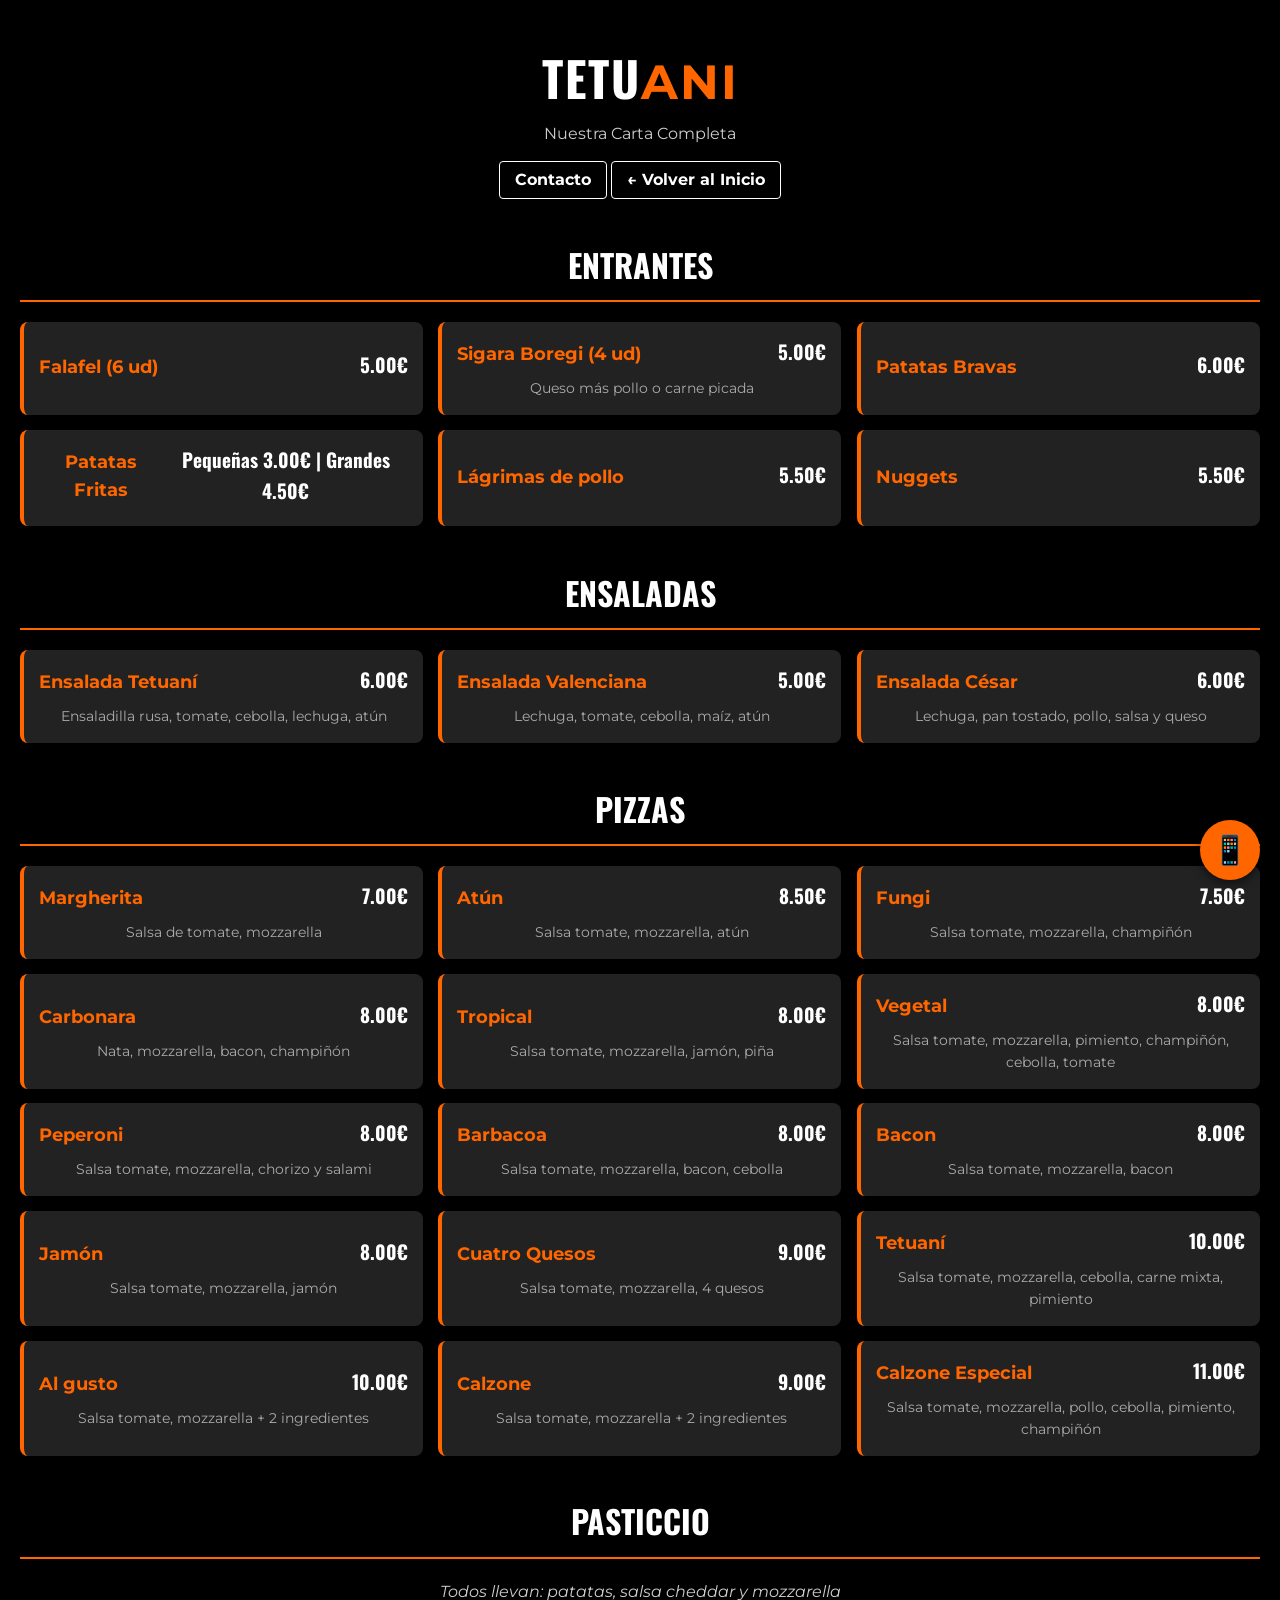
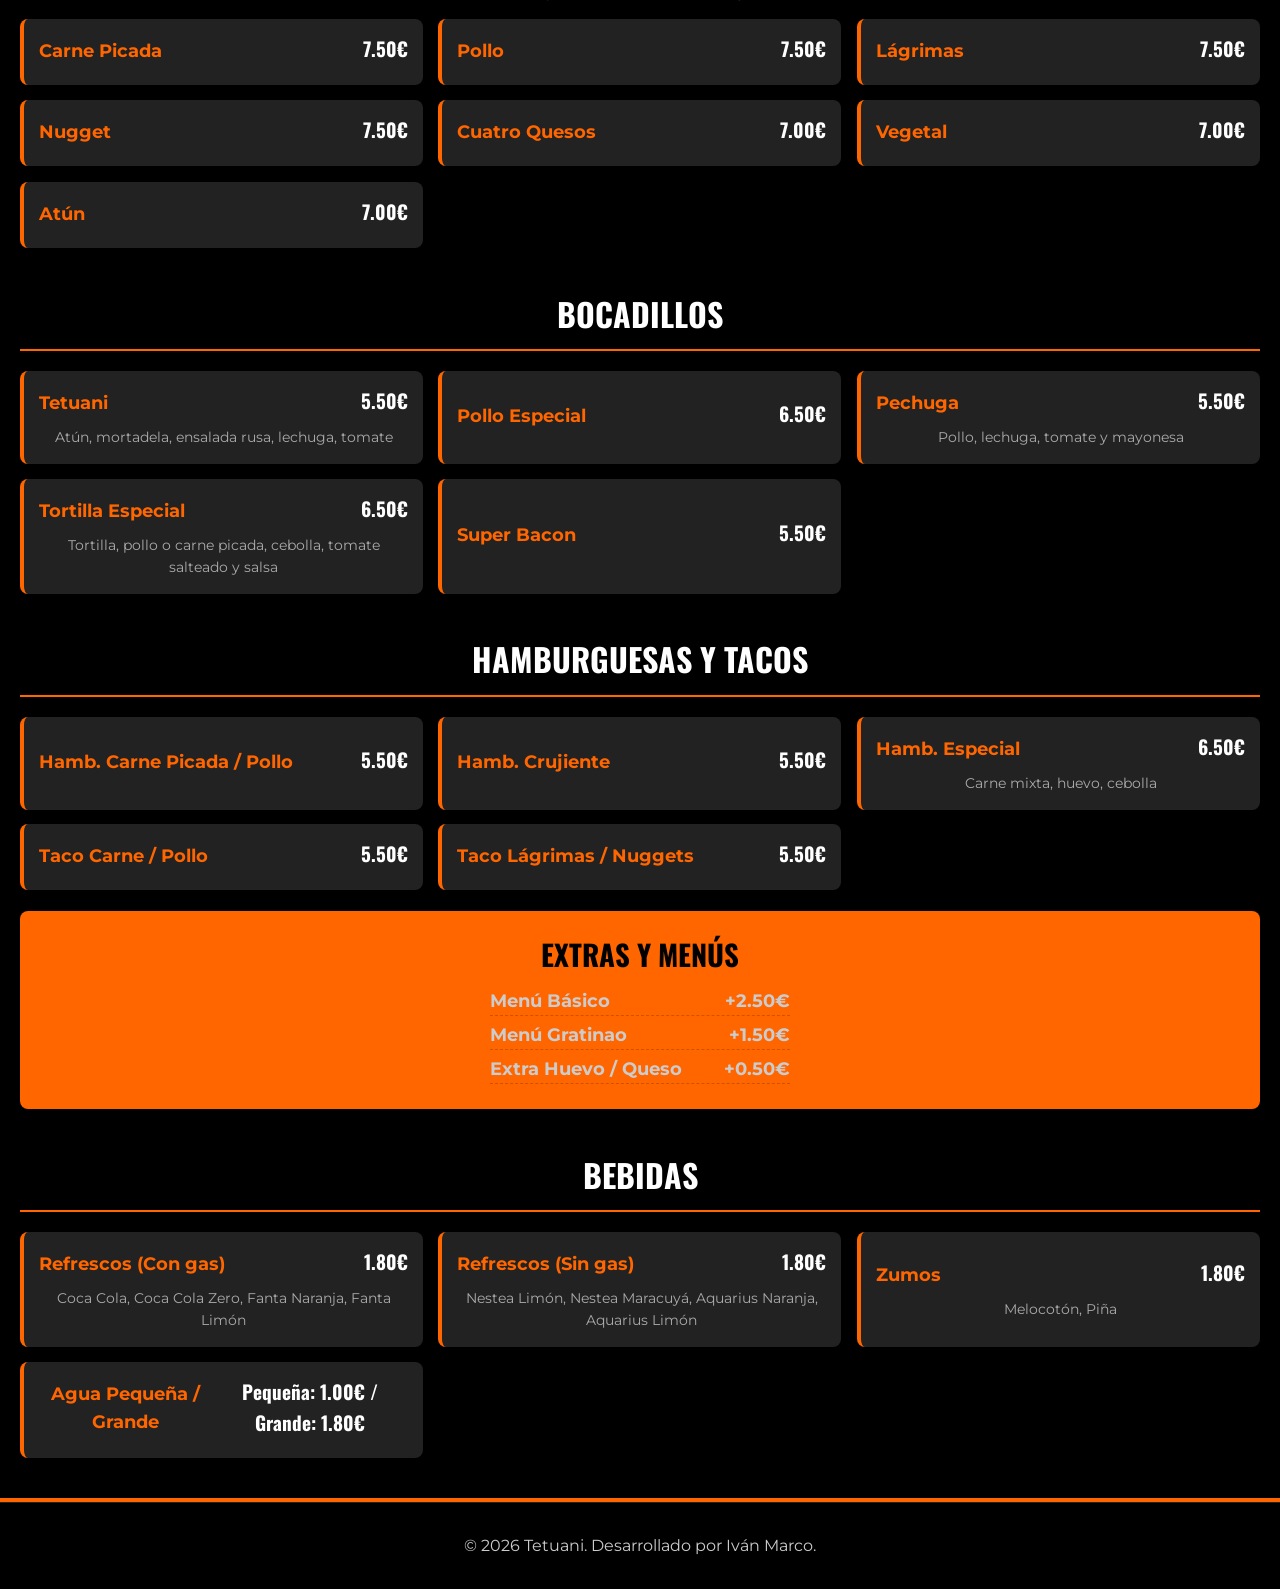
==== commit 3497a176: "contacto" ====
--- a/carta.html
+++ b/carta.html
@@ -9,7 +9,9 @@
     <style>
         :root { --main-color: #ff6600; /* Naranja/Amarillo de su carta */ --dark: #121212; --white: #ffffff; --gray: #222; }
         * { box-sizing: border-box; margin: 0; padding: 0; font-family: 'Montserrat', sans-serif; }
-        body { background: var(--dark); color: var(--white); line-height: 1.6; padding-bottom: 80px; }
+        html, body { min-height: 100%; height: 100%; }
+        body { background: #000; color: var(--white); line-height: 1.6; padding-bottom: 0; }
+        .page-content { flex: 1; }
         
         /* Cabecera */
         header { background: #000; text-align: center; padding: 40px 20px; border-bottom: 4px solid var(--main-color); }
@@ -18,6 +20,8 @@
         .back-btn { display: inline-block; color: white; text-decoration: none; margin-top: 15px; font-weight: bold; border: 1px solid white; padding: 5px 15px; border-radius: 4px; }
         
         .container { width: 95%; max-width: 900px; margin: auto; padding: 20px 0; }
+        .page-content { flex: 1; }
+        footer { flex-shrink: 0; }
         
         /* Categorías */
         .section-title { font-family: 'Oswald', sans-serif; font-size: 2rem; text-align: center; margin: 40px 0 20px; text-transform: uppercase; border-bottom: 2px solid var(--main-color); padding-bottom: 10px; }
@@ -66,15 +70,16 @@
         }
     </style>
 </head>
-<body>
+<body class="carta-page">
 
+<div class="page-content">
 <header>
     <h1>TETU<span>ANI</span></h1>
     <p style="color: #ccc;">Nuestra Carta Completa</p>
-    <a href="index.html" class="back-btn">← Volver al Inicio</a>
-</header>
-
-<div class="container">
+    <div>
+        <a href="contacto.html" class="back-btn">Contacto</a>
+        <a href="index.html" class="back-btn">← Volver al Inicio</a>
+    </div>
     
     <h2 class="section-title">Entrantes</h2>
     <div class="menu-grid">
@@ -159,6 +164,7 @@
     </div>
 
 </div>
+</div>
 
 <a href="https://wa.me/34697242656?text=¡Hola!%20Quiero%20hacer%20un%20pedido%20en%20Tetuani%20🍔" 
    class="floating-btn" 
@@ -166,6 +172,24 @@
    <span style="font-size: 1.8rem;">📱</span>
 </a>
 
+<button class="back-to-top" aria-label="Volver arriba" title="Volver arriba">↑</button>
+
+    <script>
+        const backToTop = document.querySelector('.back-to-top');
+
+        window.addEventListener('scroll', () => {
+            if (window.scrollY > 250) {
+                backToTop.classList.add('show');
+            } else {
+                backToTop.classList.remove('show');
+            }
+        });
+
+        backToTop.addEventListener('click', () => {
+            window.scrollTo({ top: 0, behavior: 'smooth' });
+        });
+    </script>
+
     <footer>
         <p>© 2026 Tetuani. Desarrollado por Iván Marco.</p>
     </footer>
--- a/style.css
+++ b/style.css
@@ -82,18 +82,105 @@
    3. HERO (PORTADA INDEX)
    ========================================= */
 .hero { 
-    height: 75vh; 
-    background: linear-gradient(rgba(0,0,0,0.7), rgba(0,0,0,0.9)), 
+    min-height: 70vh; 
+    margin-top: 0;
+    background: linear-gradient(rgba(0,0,0,0.5), rgba(0,0,0,0.75)), 
                 url('https://images.unsplash.com/photo-1561758033-d89a9ad46330?q=80&w=1200&auto=format&fit=crop') center/cover;
     display: flex; 
     align-items: center; 
     justify-content: center; 
     text-align: center; 
-}
-
-.hero h1 { font-size: 4rem; margin-bottom: 20px; }
-.hero p { font-size: 1.2rem; margin-bottom: 30px; }
-.rating { background: var(--main-orange); color: var(--pure-black); display: inline-block; padding: 5px 15px; border-radius: 20px; font-weight: 700; margin-bottom: 20px; font-size: 0.9rem; }
+    color: var(--white);
+    padding: 0 20px;
+}
+
+.hero-content {
+    max-width: 760px;
+    padding: 0 15px;
+}
+
+.hero h1 { font-size: 5rem; margin-bottom: 15px; line-height: 1.05; }
+.hero p { font-size: 1.4rem; margin-bottom: 25px; max-width: 700px; margin-left: auto; margin-right: auto; }
+.rating { background: var(--main-orange); color: var(--pure-black); display: inline-block; padding: 6px 18px; border-radius: 25px; font-weight: 700; margin-bottom: 20px; font-size: 1rem; letter-spacing: 0.5px; }
+
+/* Cartas preview global */
+#carta-preview {
+    padding: 80px 0;
+    text-align: center;
+    background: var(--dark-bg);
+    border-top: 1px solid #333;
+}
+
+#carta-preview .section-title {
+    color: white;
+    font-family: var(--font-title);
+    font-size: 3rem;
+    margin-bottom: 20px;
+}
+
+#carta-preview p {
+    color: #bbb;
+    max-width: 700px;
+    margin: 20px auto 40px;
+    font-size: 1.2rem;
+}
+
+#carta-preview .btn-main {
+    padding: 20px 60px;
+    font-size: 1.3rem;
+    border-radius: 50px;
+    font-weight: 700;
+}
+
+#carta-preview .section-title span,
+.info-contacto .section-title span,
+.section-title span {
+    color: var(--main-orange);
+}
+
+.info-contacto .btn-main {
+    width: 100%;
+    text-align: center;
+}
+
+.map iframe {
+    border: 0;
+}
+
+.floating-btn span {
+    font-size: 1.8rem;
+}
+
+/* Ajuste tipografías globales */
+h1, h2, h3, .section-title { font-family: var(--font-title); }
+p, .item-desc, .data { font-size: 1rem; color: #ccc; }
+
+.section-title {
+    font-size: 2.25rem;
+    margin: 40px 0 20px;
+    opacity: 0;
+    transform: translateY(20px);
+    animation: fadeInUp 0.7s ease forwards;
+}
+
+.menu-grid {
+    gap: 18px;
+}
+
+.menu-item {
+    padding: 16px;
+    opacity: 0;
+    transform: translateY(10px);
+    animation: fadeInUp 0.65s ease forwards;
+    animation-delay: 0.15s;
+}
+
+@keyframes fadeInUp {
+    to {
+        opacity: 1;
+        transform: translateY(0);
+    }
+}
 
 .btn-main { 
     background: var(--main-orange); 
@@ -140,17 +227,26 @@
 .item-header { display: flex; justify-content: space-between; align-items: baseline; }
 .item-name { font-weight: 700; color: var(--main-orange); font-size: 1.1rem; }
 .item-price { font-family: var(--font-title); font-size: 1.2rem; font-weight: 700; }
-.item-desc { font-size: 0.85rem; color: #aaa; margin-top: 5px; }
-
-/* Caja de Extras y Menús */
-.extras-box { 
-    background: var(--main-orange); 
-    color: #000; 
-    padding: 25px; 
-    border-radius: 12px; 
-    margin-top: 40px; 
-    text-align: center; 
-    font-weight: bold; 
+.item-desc { font-size: 0.85rem; color: #ddd; margin-top: 5px; }
+
+.menu-item {
+    transition: transform 0.3s ease, box-shadow 0.3s ease, border-color 0.3s ease;
+    will-change: transform, box-shadow;
+}
+.menu-item:hover {
+    transform: translateY(-5px);
+    box-shadow: 0 12px 25px rgba(0,0,0,0.35);
+    border-color: #ff8a2e;
+}
+
+.extras-box {
+    background: var(--main-orange);
+    color: #000;
+    padding: 25px;
+    border-radius: 12px;
+    margin-top: 40px;
+    text-align: center;
+    font-weight: bold;
 }
 
 .extras-box h3 { font-family: var(--font-title); font-size: 1.8rem; margin-bottom: 15px; }
@@ -275,9 +371,125 @@
 .btn-order:hover { background: #333; }
 
 /* =========================================
+   10. FORMULARIO DE CONTACTO
+   ========================================= */
+.contact-form {
+    padding: 60px 0;
+    background: var(--dark-bg);
+    text-align: center;
+}
+
+.contact-form .section-title {
+    color: var(--white);
+    margin-bottom: 40px;
+}
+
+.form-group {
+    margin-bottom: 20px;
+    text-align: left;
+    max-width: 500px;
+    margin-left: auto;
+    margin-right: auto;
+}
+
+.form-group label {
+    display: block;
+    margin-bottom: 5px;
+    font-weight: 700;
+    color: var(--white);
+}
+
+.form-group input,
+.form-group textarea {
+    width: 100%;
+    padding: 12px;
+    border: 1px solid #555;
+    border-radius: 5px;
+    background: #222;
+    color: var(--white);
+    font-size: 1rem;
+    transition: border-color 0.3s ease;
+}
+
+.form-group input:focus,
+.form-group textarea:focus {
+    outline: none;
+    border-color: var(--main-orange);
+}
+
+.contact-form .btn-main {
+    margin-top: 20px;
+}
+
+/* =========================================
    9. FOOTER Y RESPONSIVE
    ========================================= */
-footer { padding: 30px; text-align: center; font-size: 0.9rem; background: #000; color: #666; border-top: 1px solid #222; }
+footer {
+    position: static;
+    padding: 30px;
+    text-align: center;
+    font-size: 0.9rem;
+    background: #000;
+    color: #ccc;
+    border-top: 1px solid #222;
+}
+
+/* Mantener estructura flex en la carta */
+.carta-page { min-height: 100vh; display: flex; flex-direction: column; }
+.carta-page .page-content { flex: 1; }
+
+/* Botón Volver Arriba */
+.back-to-top {
+    position: fixed;
+    bottom: 20px;
+    left: 20px;
+    width: 48px;
+    height: 48px;
+    background: var(--main-orange);
+    color: #fff;
+    border-radius: 50%;
+    border: none;
+    display: flex;
+    align-items: center;
+    justify-content: center;
+    font-size: 1.4rem;
+    z-index: 1500;
+    cursor: pointer;
+    box-shadow: 0 4px 12px rgba(0, 0, 0, 0.35);
+    opacity: 0;
+    visibility: hidden;
+    transition: opacity 0.25s ease, visibility 0.25s ease, transform 0.25s ease;
+}
+
+.back-to-top.show {
+    opacity: 1;
+    visibility: visible;
+    transform: translateY(0);
+}
+
+.back-to-top:hover {
+    transform: translateY(-3px);
+}
+
+@media (max-width: 768px) {
+    .back-to-top {
+        bottom: 18px;
+        left: 18px;
+        width: 44px;
+        height: 44px;
+        font-size: 1.2rem;
+    }
+}
+
+@media (max-width: 480px) {
+    .back-to-top {
+        bottom: 15px;
+        left: 15px;
+        width: 40px;
+        height: 40px;
+        font-size: 1.1rem;
+    }
+}
 
 @media (max-width: 768px) {
     /* Ajustes generales */
@@ -287,6 +499,7 @@
     /* Navegación */
     .logo { font-size: 1.3rem; }
     .btn-nav { padding: 5px 10px; font-size: 0.75rem; }
+    .nav-container div { display: flex; gap: 10px; }
     
     /* Hero */
     .hero { height: 50vh; }
@@ -309,6 +522,7 @@
     .extras-box { padding: 15px; margin-top: 25px; }
     .extras-box h3 { font-size: 1.3rem; }
     .extras-box p { font-size: 0.9rem; }
+    header div { display: flex; gap: 10px; justify-content: center; flex-wrap: wrap; }
     
     /* Contacto */
     .contact-box { grid-template-columns: 1fr; padding: 20px; gap: 25px; }
@@ -326,6 +540,15 @@
     
     /* Footer */
     footer { padding: 15px; font-size: 0.75rem; }
+
+    /* Carta page */
+    .carta-page { min-height: 100vh; }
+
+    /* Contact form */
+    .contact-form { padding: 40px 0; }
+    .form-group { margin-bottom: 15px; }
+    .form-group input, .form-group textarea { padding: 10px; font-size: 0.9rem; }
+    .contact-form .btn-main { padding: 12px 30px; font-size: 0.9rem; }
 }
 
 @media (max-width: 480px) {
@@ -339,4 +562,24 @@
     .contact-box { padding: 15px; }
     .floating-btn { width: 45px; height: 45px; font-size: 1.1rem; }
     .gallery-item { height: 150px; }
-}
+
+    /* Carta page */
+    .carta-page { min-height: 100vh; }
+
+    /* Contact form */
+    .contact-form { padding: 30px 0; }
+    .form-group { margin-bottom: 12px; }
+    .form-group input, .form-group textarea { padding: 8px; font-size: 0.85rem; }
+    .contact-form .btn-main { padding: 10px 25px; font-size: 0.85rem; }
+
+    /* Nav responsive */
+    .nav-container div { flex-direction: column; align-items: center; gap: 5px; }
+    .btn-nav { padding: 6px 12px; font-size: 0.7rem; }
+
+    /* Header carta */
+    header div { flex-direction: column; gap: 5px; }
+    .back-btn { padding: 6px 10px; font-size: 0.8rem; }
+
+    /* Logo y h1 en móvil */
+    .logo, h1 { font-size: 0.9rem; white-space: nowrap; letter-spacing: 0.5px; }
+}
